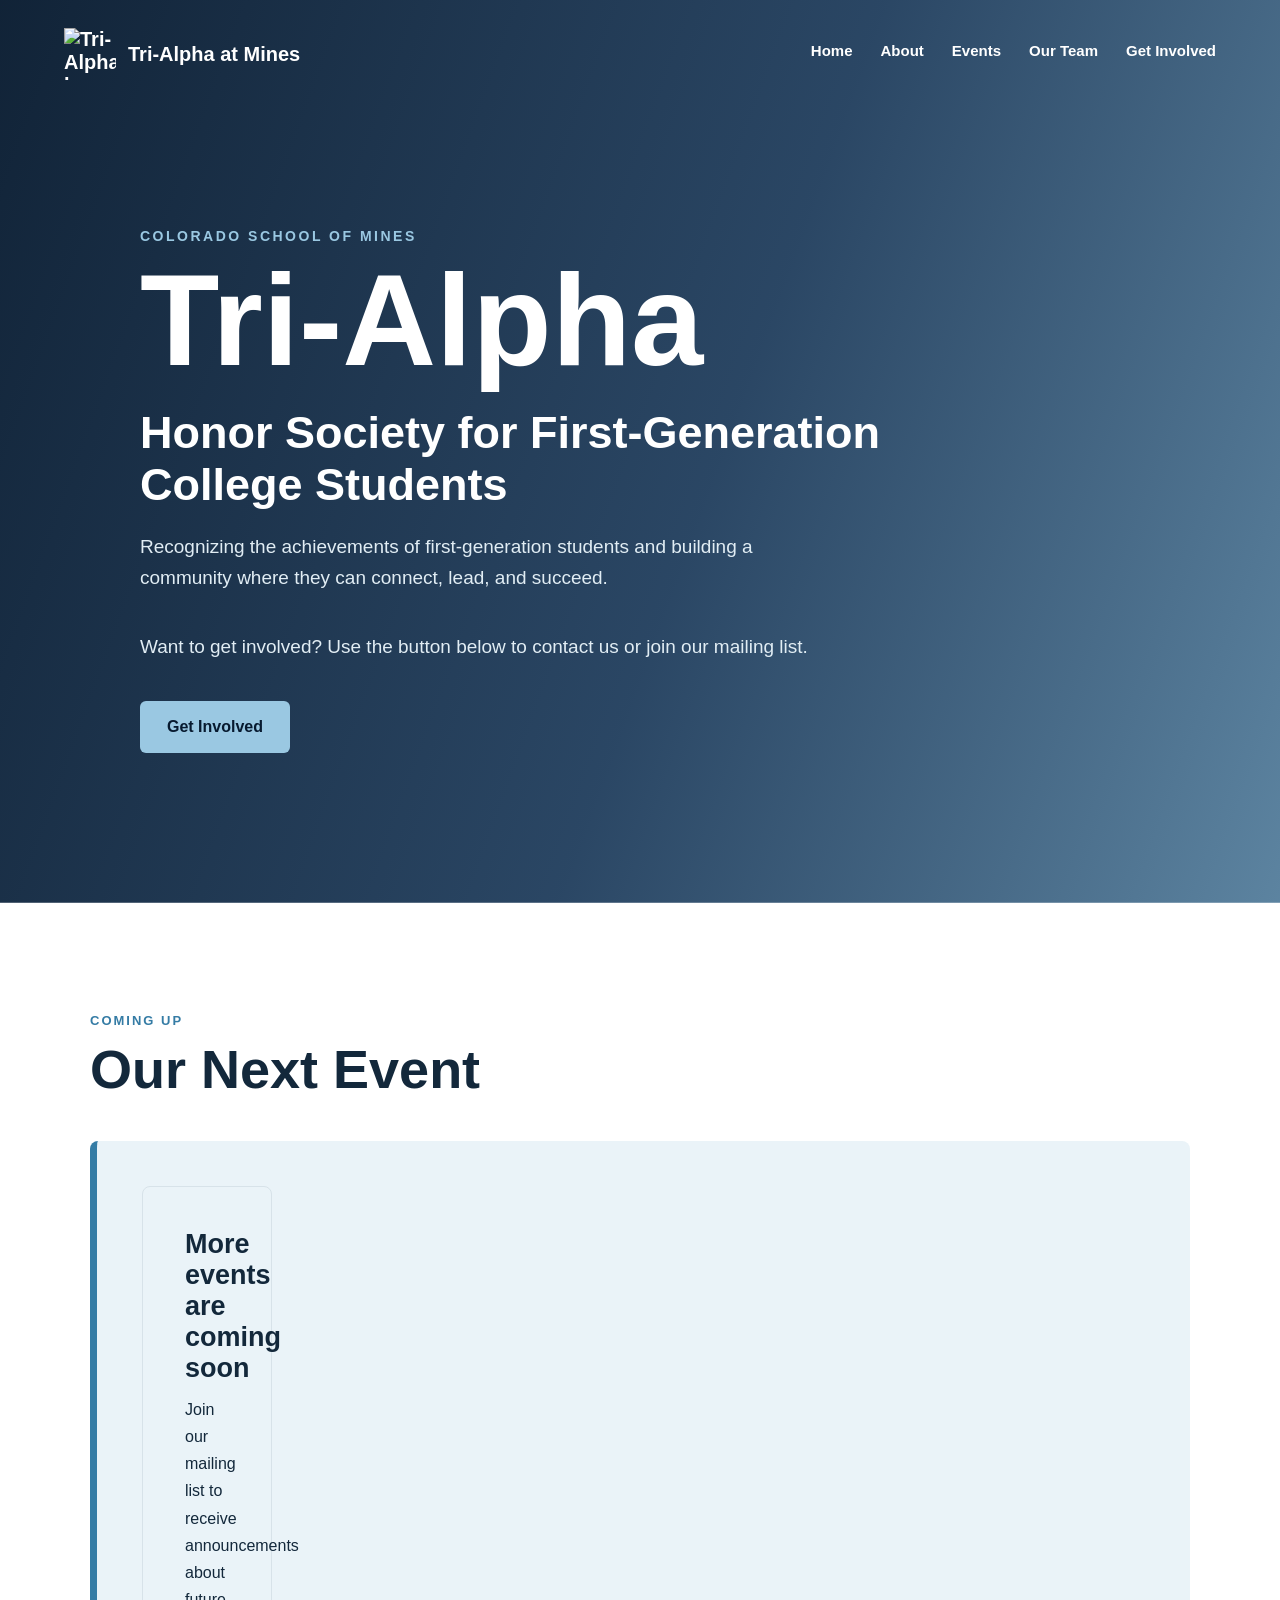
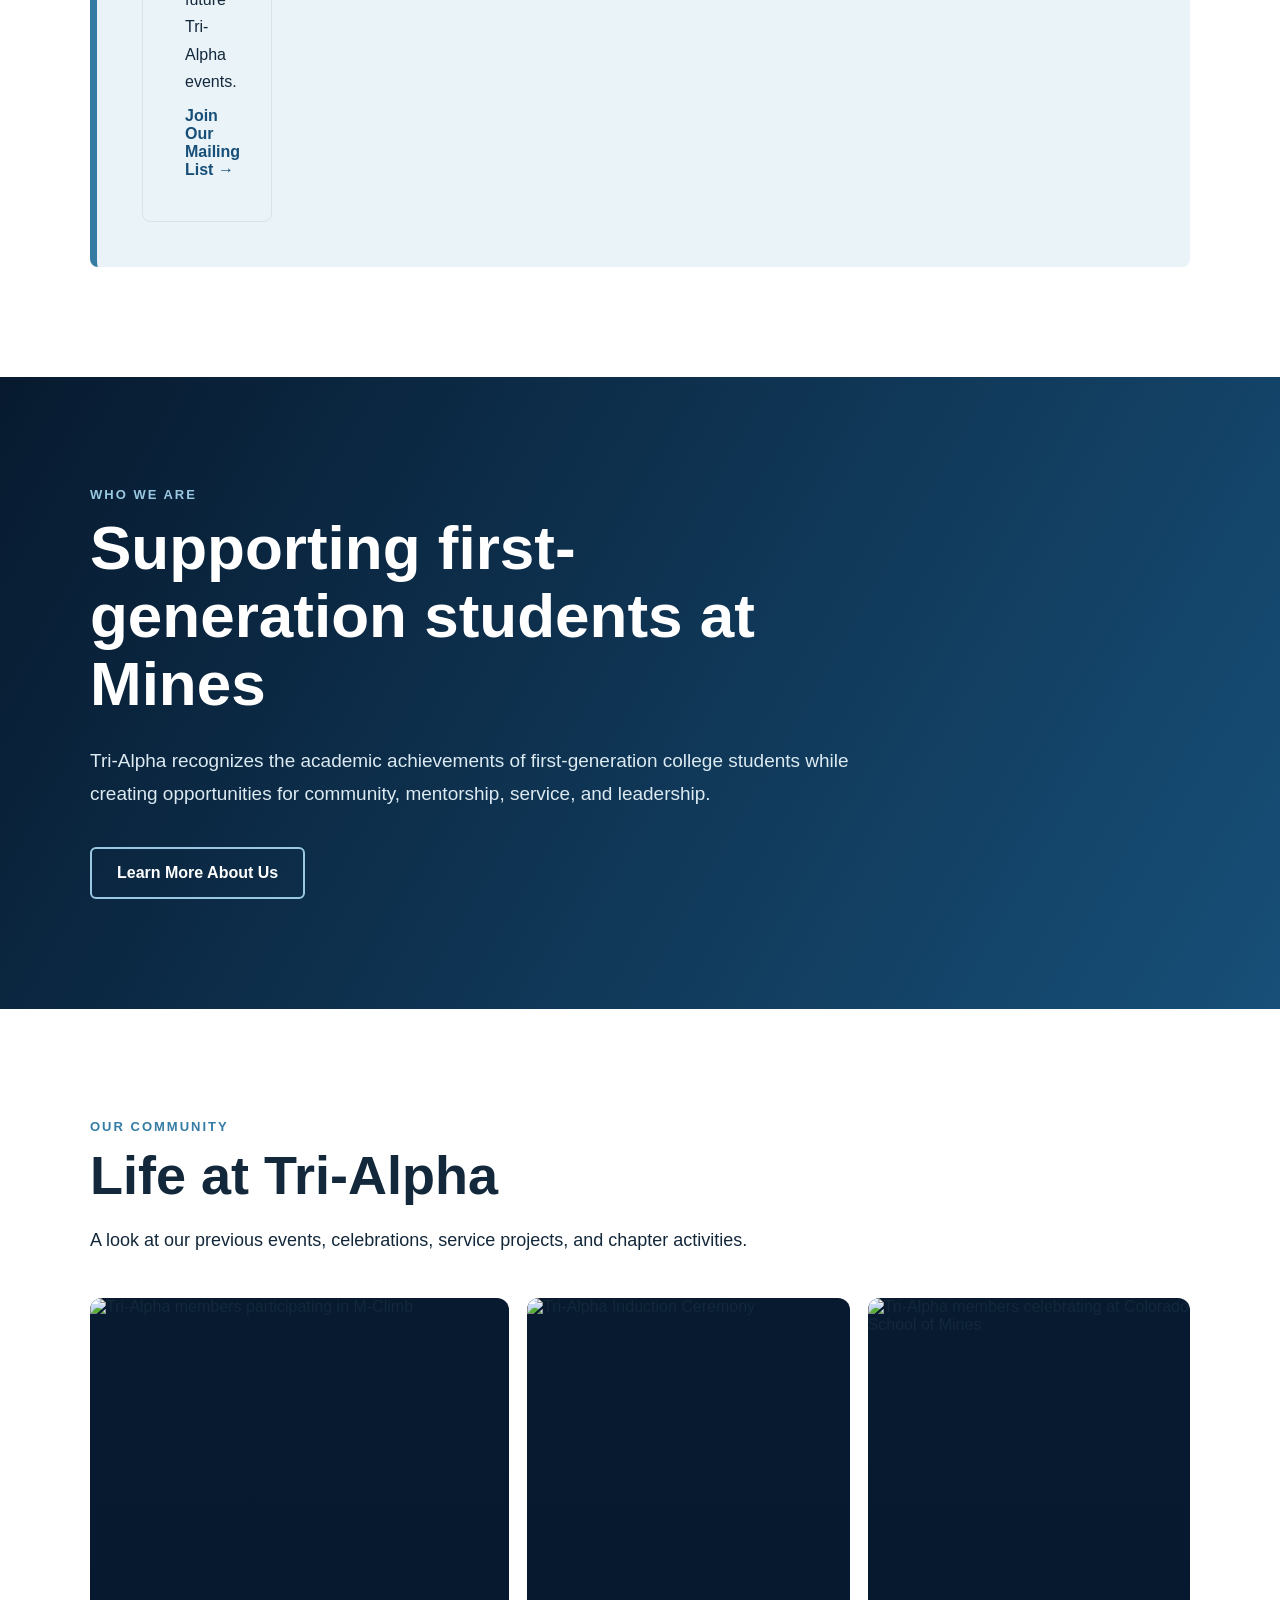
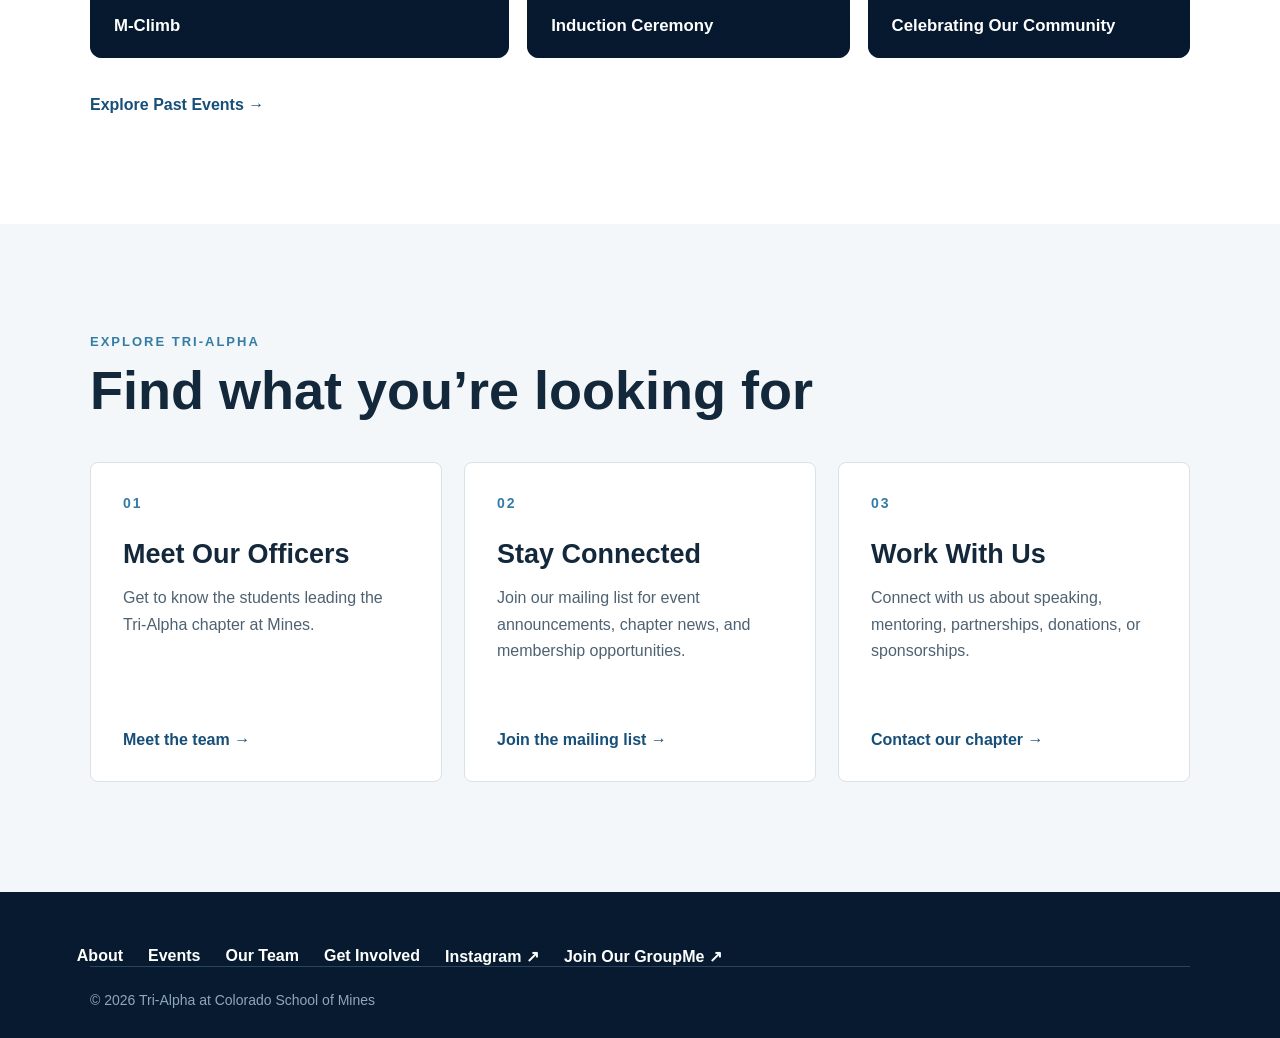
==== index.html @ 2331e018 "Add files via upload" ====
<!DOCTYPE html>
<html lang="en">
<head>
    <meta charset="UTF-8">

    <meta name="viewport" content="width=device-width, initial-scale=1.0">

    <title>Tri-Alpha at Colorado School of Mines</title>

    <link rel="stylesheet" href="style.css">
</head>

<body>

    <!-- Main navigation -->

    <header class="hero">

        <nav class="navbar">
                <a class="logo" href="index.html">
                    <img src="image/tri.alpha.logo.png" alt="Tri-Alpha logo">
                    <span>Tri-Alpha at Mines</span>
                </a>

            <div class="nav-links">
                <a href="index.html">Home</a>
                <a href="about.html">About</a>
                <a href="events.html">Events</a>
                <a href="team.html">Our Team</a>
                <a href="contact.html">Get Involved</a>
            </div>
        </nav>


        <!-- Main introduction -->

        <div class="hero-content">
            <p class="eyebrow">Colorado School of Mines</p>

            <h1>Tri-Alpha</h1>

            <h2>
                Honor Society for First-Generation College Students
            </h2>

            <p class="hero-description">
                Recognizing the achievements of first-generation students
                and building a community where they can connect, lead,
                and succeed.
            </p>

            <p class="hero-description">
                Want to get involved? Use the button below to contact us or join our mailing list.
            </p>

            <div class="hero-buttons">
                <a class="button primary-button" href="contact.html#mailing-list">
                    Get Involved
                </a>

            </div>
        </div>

    </header>


    <main>

        <!-- Next event -->

        <section class="section event-section" id="next-event">

            <div class="section-heading">
                <p class="section-label">Coming up</p>
                <h2>Our Next Event</h2>
            </div>

<div
    class="event-card"
    id="next-event-container"
>
    <!-- The next event is added automatically by events.js -->
</div>

        </section>


        <!-- Short introduction -->

        <section class="about-preview">

            <div class="about-preview-content">
                <p class="section-label light-label">Who we are</p>

                <h2>
                    Supporting first-generation students at Mines
                </h2>

                <p>
                    Tri-Alpha recognizes the academic achievements of
                    first-generation college students while creating
                    opportunities for community, mentorship, service,
                    and leadership.
                </p>

                <a class="button outline-button" href="about.html">
                    Learn More About Us
                </a>
            </div>

        </section>


        <!-- Event photo preview -->

        <section class="section gallery-preview">

            <div class="section-heading">
                <p class="section-label">Our community</p>
                <h2>Life at Tri-Alpha</h2>

                <p>
                    A look at our previous events, celebrations,
                    service projects, and chapter activities.
                </p>
            </div>

            <div class="photo-grid">

                <a class="community-photo" href="events.html">
                    <img
                        src="image/mclimb1.jpg"
                        alt="Tri-Alpha members participating in M-Climb"
                    >

                    <span>M-Climb</span>
                </a>


                <a class="community-photo" href="events.html">
                    <img
                        src="image/ind1.jpg"
                        alt="Tri-Alpha Induction Ceremony"
                    >

                    <span>Induction Ceremony</span>
                </a>


                <a class="community-photo" href="events.html">
                    <img
                        src="image/ind6.jpg"
                        alt="Tri-Alpha members celebrating at Colorado School of Mines"
                    >

                    <span>Celebrating Our Community</span>
                </a>

            </div>

            <a class="text-link" href="events.html">
                Explore Past Events →
            </a>

        </section>


        <!-- Main site links -->

        <section class="explore-section">

            <div class="section explore-content">
                <div class="section-heading">
                    <p class="section-label">Explore Tri-Alpha</p>
                    <h2>Find what you’re looking for</h2>
                </div>

                <div class="link-card-grid">

                    <a class="link-card" href="team.html">
                        <span class="card-number">01</span>

                        <h3>Meet Our Officers</h3>

                        <p>
                            Get to know the students leading the
                            Tri-Alpha chapter at Mines.
                        </p>

                        <span class="card-link">Meet the team →</span>
                    </a>

                    <a class="link-card" href="contact.html#mailing-list">
                        <span class="card-number">02</span>

                        <h3>Stay Connected</h3>

                        <p>
                            Join our mailing list for event announcements,
                            chapter news, and membership opportunities.
                        </p>

                        <span class="card-link">Join the mailing list →</span>
                    </a>

                    <a class="link-card" href="contact.html#contact-form">
                        <span class="card-number">03</span>

                        <h3>Work With Us</h3>

                        <p>
                            Connect with us about speaking, mentoring,
                            partnerships, donations, or sponsorships.
                        </p>

                        <span class="card-link">Contact our chapter →</span>
                    </a>

                </div>
            </div>

        </section>

    </main>


    <!-- Footer -->

    <footer>
        <div class="footer-links">
            <a href="about.html">About</a>
            <a href="events.html">Events</a>
            <a href="team.html">Our Team</a>
            <a href="contact.html">Get Involved</a>

            <a
                href="https://www.instagram.com/minestrialpha/"
                target="_blank"
                rel="noopener noreferrer"
            >
                Instagram ↗
            </a>

            <a
                href="https://groupme.com/join_group/110721965/QVAlwVsL"
                target="_blank"
                rel="noopener noreferrer"
            >
                Join Our GroupMe ↗
            </a>
        </div>

        

        <p class="copyright">
            © 2026 Tri-Alpha at Colorado School of Mines
        </p>
    </footer>

<script src="events.js"></script>
<script src="contact.js"></script>
</body>
</html>
---- style.css ----
/* Color palette */

:root {
    --dark-navy: #071a2f;
    --navy: #0d2d4f;
    --mines-blue: #174f78;
    --medium-blue: #357ca5;
    --light-blue: #9ac8e2;
    --pale-blue: #eaf3f8;
    --cool-gray: #f4f7f9;
    --dark-text: #13283b;
    --white: #ffffff;
}


/* General styles */

* {
    box-sizing: border-box;
}

html {
    scroll-behavior: smooth;
}

body {
    margin: 0;
    font-family: Arial, Helvetica, sans-serif;
    color: var(--dark-text);
    background-color: var(--white);
}

a {
    color: inherit;
}

.section {
    width: min(1100px, 88%);
    margin: 0 auto;
    padding: 100px 0;
}

.section-label {
    margin: 0 0 12px;
    color: var(--medium-blue);
    font-size: 13px;
    font-weight: bold;
    letter-spacing: 2px;
    text-transform: uppercase;
}

.section-heading {
    margin-bottom: 42px;
}

.section-heading h2 {
    max-width: 760px;
    margin: 0;
    font-size: clamp(34px, 5vw, 54px);
    line-height: 1.1;
}

.section-heading > p:not(.section-label) {
    max-width: 700px;
    margin-top: 20px;
    font-size: 18px;
    line-height: 1.7;
}


/* Hero */

.hero {
    min-height: 100vh;
    color: var(--white);

    background:
        linear-gradient(
            110deg,
            rgba(7, 26, 47, 0.96) 0%,
            rgba(13, 45, 79, 0.88) 55%,
            rgba(23, 79, 120, 0.70) 100%
        ),
        url("image/mainpic.jpg");

    background-size: cover;
    background-position: center;
}


/* Navigation */

.navbar {
    width: min(1200px, 90%);
    margin: 0 auto;
    padding: 28px 0;

    display: flex;
    justify-content: space-between;
    align-items: center;
}

.logo {
    font-size: 20px;
    font-weight: bold;
    text-decoration: none;
}

.nav-links {
    display: flex;
    gap: 28px;
}

.nav-links a {
    padding-bottom: 5px;
    border-bottom: 2px solid transparent;

    font-size: 15px;
    font-weight: bold;
    text-decoration: none;
}

.nav-links a:hover {
    color: var(--light-blue);
    border-bottom-color: var(--light-blue);
}


/* Hero content */

.hero-content {
    width: min(1000px, 88%);
    margin: 0 auto;
    padding: 120px 0 150px;
}

.eyebrow {
    margin: 0 0 18px;
    color: var(--light-blue);
    font-size: 14px;
    font-weight: bold;
    letter-spacing: 2.5px;
    text-transform: uppercase;
}

.hero h1 {
    margin: 0;
    font-size: clamp(70px, 11vw, 130px);
    line-height: 0.9;
}

.hero h2 {
    max-width: 790px;
    margin: 28px 0 20px;
    font-size: clamp(28px, 4vw, 45px);
    line-height: 1.15;
}

.hero-description {
    max-width: 680px;
    margin: 0 0 38px;
    color: #e1edf4;
    font-size: 19px;
    line-height: 1.65;
}


/* Buttons */

.hero-buttons {
    display: flex;
    gap: 15px;
    flex-wrap: wrap;
}

.button {
    display: inline-block;
    padding: 15px 25px;
    border: 2px solid transparent;
    border-radius: 6px;

    font-weight: bold;
    text-decoration: none;

    transition:
        background-color 0.2s,
        color 0.2s,
        border-color 0.2s,
        transform 0.2s;
}

.button:hover {
    transform: translateY(-2px);
}

.primary-button {
    color: var(--dark-navy);
    background-color: var(--light-blue);
}

.primary-button:hover {
    background-color: var(--white);
}

.secondary-button {
    color: var(--white);
    border-color: var(--light-blue);
    background-color: transparent;
}

.secondary-button:hover {
    color: var(--dark-navy);
    background-color: var(--light-blue);
}

.outline-button {
    margin-top: 18px;
    color: var(--white);
    border-color: var(--light-blue);
}

.outline-button:hover {
    color: var(--dark-navy);
    background-color: var(--light-blue);
}


/* Next event */

.event-section {
    padding-top: 110px;
    padding-bottom: 110px;
}

.event-card {
    display: grid;
    grid-template-columns: 130px 1fr;
    gap: 45px;

    padding: 45px;
    border-left: 7px solid var(--medium-blue);
    border-radius: 8px;

    background-color: var(--pale-blue);
}

.event-date {
    min-height: 130px;
    padding: 18px;

    display: flex;
    flex-direction: column;
    justify-content: center;
    align-items: center;

    color: var(--white);
    border-radius: 6px;
    background-color: var(--navy);
}

.event-month {
    color: var(--light-blue);
    font-size: 15px;
    font-weight: bold;
    letter-spacing: 2px;
}

.event-day {
    font-size: 54px;
    font-weight: bold;
    line-height: 1;
}

.event-information h3 {
    margin: 7px 0 12px;
    font-size: 30px;
}

.event-information > p {
    max-width: 700px;
    line-height: 1.65;
}

.event-type {
    margin: 0;
    color: var(--medium-blue);
    font-weight: bold;
}

.event-details {
    font-weight: bold;
}

.text-link {
    display: inline-block;
    margin-top: 12px;

    color: var(--mines-blue);
    font-weight: bold;
    text-decoration: none;
}

.text-link:hover {
    text-decoration: underline;
}


/* About preview */

.about-preview {
    padding: 110px 6%;
    color: var(--white);

    background:
        linear-gradient(
            120deg,
            var(--dark-navy),
            var(--mines-blue)
        );
}

.about-preview-content {
    width: min(1100px, 100%);
    margin: 0 auto;
}

.light-label {
    color: var(--light-blue);
}

.about-preview h2 {
    max-width: 800px;
    margin: 0 0 25px;
    font-size: clamp(38px, 6vw, 62px);
    line-height: 1.1;
}

.about-preview p:not(.section-label) {
    max-width: 760px;
    color: #dceaf2;
    font-size: 19px;
    line-height: 1.75;
}


/* Gallery preview */

.gallery-preview {
    padding-top: 110px;
    padding-bottom: 110px;
}

.photo-grid {
    margin-bottom: 26px;

    display: grid;
    grid-template-columns: 1.3fr 1fr 1fr;
    gap: 18px;
}

.photo-placeholder {
    min-height: 330px;
    padding: 24px;

    display: flex;
    align-items: flex-end;

    color: var(--white);
    border-radius: 8px;
    overflow: hidden;

    font-size: 17px;
    font-weight: bold;
}

.photo-one {
    background:
        linear-gradient(
            145deg,
            var(--navy),
            var(--medium-blue)
        );
}

.photo-two {
    background:
        linear-gradient(
            145deg,
            var(--mines-blue),
            #5a9bbc
        );
}

.photo-three {
    background:
        linear-gradient(
            145deg,
            #1b3f5c,
            var(--light-blue)
        );
}


/* Link cards */

.explore-section {
    background-color: var(--cool-gray);
}

.explore-content {
    padding-top: 110px;
    padding-bottom: 110px;
}

.link-card-grid {
    display: grid;
    grid-template-columns: repeat(3, 1fr);
    gap: 22px;
}

.link-card {
    min-height: 320px;
    padding: 32px;

    display: flex;
    flex-direction: column;

    border: 1px solid #d7e2e9;
    border-radius: 8px;
    background-color: var(--white);

    text-decoration: none;

    transition:
        transform 0.2s,
        box-shadow 0.2s,
        border-color 0.2s;
}

.link-card:hover {
    transform: translateY(-6px);
    border-color: var(--medium-blue);
    box-shadow: 0 16px 35px rgba(7, 26, 47, 0.12);
}

.card-number {
    color: var(--medium-blue);
    font-size: 14px;
    font-weight: bold;
    letter-spacing: 2px;
}

.link-card h3 {
    margin: 28px 0 15px;
    font-size: 27px;
}

.link-card p {
    margin: 0 0 25px;
    color: #4f6272;
    line-height: 1.65;
}

.card-link {
    margin-top: auto;
    color: var(--mines-blue);
    font-weight: bold;
}


/* Footer */

footer {
    padding: 55px 6% 30px;
    color: var(--white);
    background-color: var(--dark-navy);
}

.footer-content {
    width: min(1100px, 100%);
    margin: 0 auto 45px;

    display: flex;
    justify-content: space-between;
    gap: 40px;
}

.footer-content h2 {
    margin: 0 0 10px;
}

.footer-content p {
    margin: 0;
    color: #bdceda;
}

.footer-links {
    display: flex;
    gap: 25px;
    flex-wrap: wrap;
}

.footer-links a {
    font-weight: bold;
    text-decoration: none;
}

.footer-links a:hover {
    color: var(--light-blue);
}

.copyright {
    width: min(1100px, 100%);
    margin: 0 auto;
    padding-top: 25px;

    color: #90a7b8;
    border-top: 1px solid #29445b;

    font-size: 14px;
}


/* Tablet */

@media (max-width: 900px) {

    .nav-links {
        gap: 16px;
    }

    .nav-links a {
        font-size: 13px;
    }

    .photo-grid {
        grid-template-columns: 1fr 1fr;
    }

    .photo-one {
        grid-column: 1 / -1;
    }

    .link-card-grid {
        grid-template-columns: 1fr;
    }

    .link-card {
        min-height: 250px;
    }
}


/* Phone */

@media (max-width: 700px) {

    .section {
        width: 88%;
        padding: 75px 0;
    }

    .navbar {
        padding: 22px 0;
    }

    .nav-links {
        display: none;
    }

    .hero {
        min-height: auto;
    }

    .hero-content {
        padding: 85px 0 105px;
    }

    .hero h1 {
        font-size: 66px;
    }

    .hero h2 {
        font-size: 29px;
    }

    .hero-description {
        font-size: 17px;
    }

    .hero-buttons {
        flex-direction: column;
    }

    .hero-buttons .button {
        width: 100%;
        text-align: center;
    }

    .event-card {
        grid-template-columns: 1fr;
        gap: 25px;
        padding: 28px;
    }

    .event-date {
        width: 105px;
        min-height: 105px;
    }

    .event-day {
        font-size: 44px;
    }

    .about-preview {
        padding: 80px 6%;
    }

    .photo-grid {
        grid-template-columns: 1fr;
    }

    .photo-one {
        grid-column: auto;
    }

    .photo-placeholder {
        min-height: 260px;
    }

    .explore-content {
        width: 88%;
    }

    .link-card {
        min-height: 280px;
    }

    .footer-content {
        flex-direction: column;
    }

    .footer-links {
        flex-direction: column;
        gap: 14px;
    }
}
/* Interior page header */

.page-header {
    color: var(--white);

    background:
        linear-gradient(
            110deg,
            var(--dark-navy),
            var(--navy) 60%,
            var(--mines-blue)
        );
}

.page-header-content {
    width: min(1100px, 88%);
    margin: 0 auto;
    padding: 95px 0 105px;
}

.page-header-content h1 {
    margin: 0 0 24px;

    font-size: clamp(58px, 9vw, 100px);
    line-height: 0.95;
}

.page-header-content > p:not(.eyebrow) {
    max-width: 760px;
    margin: 0;

    color: #dceaf2;

    font-size: 19px;
    line-height: 1.7;
}

.active-nav-link {
    color: var(--light-blue);
    border-bottom-color: var(--light-blue) !important;
}


/* Events page */

.events-page-section {
    padding-top: 110px;
    padding-bottom: 110px;
}

.events-list {
    display: grid;
    gap: 28px;
}

.full-event-card {
    display: grid;
    grid-template-columns: 130px 1fr;
    gap: 45px;

    padding: 45px;

    border: 1px solid #d7e2e9;
    border-left: 7px solid var(--medium-blue);
    border-radius: 8px;

    background-color: var(--white);

    box-shadow: 0 10px 30px rgba(7, 26, 47, 0.07);
}

.full-event-card .event-information h3 {
    margin: 7px 0 12px;

    font-size: clamp(27px, 4vw, 36px);
}

.full-event-card .event-information > p {
    max-width: 760px;

    line-height: 1.7;
}

.event-actions {
    display: flex;
    align-items: center;
    gap: 22px;
    flex-wrap: wrap;

    margin-top: 20px;
}

.event-register-button {
    margin-top: 20px;

    color: var(--white);
    background-color: var(--mines-blue);
}

.event-register-button:hover {
    background-color: var(--dark-navy);
}

.event-actions .event-register-button {
    margin-top: 12px;
}

.past-events-section {
    background-color: var(--cool-gray);
}

.past-events-section .full-event-card {
    box-shadow: none;
}

.no-events-message {
    padding: 42px;

    border: 1px solid #d7e2e9;
    border-radius: 8px;

    background-color: var(--pale-blue);
}

.no-events-message h3 {
    margin: 0 0 12px;

    font-size: 27px;
}

.no-events-message p {
    margin: 0;

    line-height: 1.7;
}


/* Events mailing-list section */

.events-mailing-list {
    padding: 90px 6%;

    color: var(--white);

    background:
        linear-gradient(
            120deg,
            var(--dark-navy),
            var(--mines-blue)
        );
}

.events-mailing-list-content {
    width: min(1100px, 100%);
    margin: 0 auto;

    display: flex;
    justify-content: space-between;
    align-items: center;
    gap: 50px;
}

.events-mailing-list-content h2 {
    max-width: 720px;
    margin: 0 0 18px;

    font-size: clamp(34px, 5vw, 54px);
    line-height: 1.1;
}

.events-mailing-list-content p:not(.section-label) {
    max-width: 720px;
    margin: 0;

    color: #dceaf2;

    font-size: 18px;
    line-height: 1.7;
}

.events-mailing-list-content .button {
    flex-shrink: 0;
}


/* Events page on phones */

@media (max-width: 700px) {

    .page-header-content {
        padding: 70px 0 80px;
    }

    .page-header-content h1 {
        font-size: 60px;
    }

    .page-header-content > p:not(.eyebrow) {
        font-size: 17px;
    }

    .full-event-card {
        grid-template-columns: 1fr;
        gap: 25px;

        padding: 28px;
    }

    .full-event-card .event-date {
        width: 105px;
        min-height: 105px;
    }

    .event-actions {
        align-items: flex-start;
        flex-direction: column;
        gap: 8px;
    }

    .event-register-button {
        width: 100%;

        text-align: center;
    }

    .events-mailing-list {
        padding: 75px 6%;
    }

    .events-mailing-list-content {
        align-items: flex-start;
        flex-direction: column;
    }

    .events-mailing-list-content .button {
        width: 100%;

        text-align: center;
    }
}

/* Event registration page */

.registration-section {
    padding-top: 110px;
    padding-bottom: 120px;

    background-color: var(--cool-gray);
}

.registration-layout {
    display: grid;
    grid-template-columns: minmax(0, 0.85fr) minmax(480px, 1.15fr);
    gap: 80px;
    align-items: start;
}

.registration-introduction {
    padding-top: 35px;
}

.registration-introduction h2 {
    margin: 8px 0 22px;

    color: var(--dark-navy);

    font-size: clamp(38px, 5vw, 58px);
    line-height: 1.08;
}

.registration-introduction > p:not(.section-label) {
    max-width: 520px;
    margin-bottom: 28px;

    color: #425466;

    font-size: 18px;
    line-height: 1.75;
}

.registration-card {
    padding: 48px;

    border: 1px solid #d7e2e9;
    border-top: 7px solid var(--medium-blue);
    border-radius: 10px;

    background-color: var(--white);

    box-shadow: 0 16px 45px rgba(7, 26, 47, 0.1);
}

.form-field {
    margin: 0 0 28px;
    padding: 0;

    border: 0;
}

.form-field label,
.form-field legend {
    display: block;

    margin-bottom: 10px;

    color: var(--dark-navy);

    font-size: 16px;
    font-weight: 700;
}

.form-field input[type="text"],
.form-field input[type="email"] {
    box-sizing: border-box;
    width: 100%;
    padding: 14px 16px;

    color: var(--dark-navy);

    border: 1px solid #aebfca;
    border-radius: 5px;

    background-color: var(--white);

    font: inherit;
    font-size: 17px;
}

.form-field input[type="text"]:focus,
.form-field input[type="email"]:focus {
    border-color: var(--medium-blue);
    outline: 3px solid rgba(0, 119, 182, 0.18);
}

.radio-option,
.checkbox-option {
    display: flex;
    align-items: flex-start;
    gap: 12px;

    color: #32475a;

    cursor: pointer;
}

.radio-option {
    margin: 13px 0;
}

.checkbox-option {
    margin: 5px 0 30px;

    font-size: 15px;
    line-height: 1.6;
}

.radio-option input,
.checkbox-option input {
    width: 19px;
    height: 19px;
    margin: 2px 0 0;

    flex-shrink: 0;

    accent-color: var(--mines-blue);
}

.registration-submit-button {
    width: 100%;
    padding: 16px 24px;

    color: var(--white);
    border: 0;

    background-color: var(--mines-blue);

    font: inherit;
    font-weight: 700;

    cursor: pointer;
}

.registration-submit-button:hover {
    background-color: var(--dark-navy);
}

.registration-submit-button:disabled {
    cursor: wait;
    opacity: 0.7;
}

.form-privacy-note {
    margin: 18px 0 0;

    color: #637686;

    font-size: 13px;
    line-height: 1.6;
    text-align: center;
}

.registration-success {
    padding: 25px 0;

    text-align: center;
}

.success-icon {
    display: grid;
    place-items: center;

    width: 70px;
    height: 70px;
    margin: 0 auto 24px;

    color: var(--white);
    border-radius: 50%;

    background-color: var(--medium-blue);

    font-size: 38px;
    font-weight: 700;
}

.registration-success h2 {
    margin: 0 0 15px;

    color: var(--dark-navy);

    font-size: 38px;
}

.registration-success p {
    max-width: 500px;
    margin: 0 auto 28px;

    color: #425466;

    line-height: 1.7;
}


/* Registration page on phones */

@media (max-width: 850px) {

    .registration-layout {
        grid-template-columns: 1fr;
        gap: 45px;
    }

    .registration-introduction {
        padding-top: 0;
    }
}


@media (max-width: 600px) {

    .registration-section {
        padding-top: 70px;
        padding-bottom: 80px;
    }

    .registration-card {
        padding: 30px 22px;
    }
}

/* Fix registration page width and spacing */

.registration-section {
    box-sizing: border-box;
    width: 100%;
    max-width: none;
    margin: 0;
    padding-left: 32px;
    padding-right: 32px;
}

.registration-layout {
    width: 100%;
    max-width: 1100px;
    margin-left: auto;
    margin-right: auto;
}

/* Contact page */

.contact-section {
    box-sizing: border-box;
    width: 100%;
    max-width: none;
    margin: 0;
    padding: 110px 32px 120px;

    background-color: var(--cool-gray);
}

.contact-layout {
    display: grid;
    grid-template-columns:
        minmax(0, 0.85fr)
        minmax(480px, 1.15fr);

    width: 100%;
    max-width: 1100px;
    margin: 0 auto;
    gap: 80px;
    align-items: start;
}

.contact-introduction {
    padding-top: 35px;
}

.contact-introduction h1 {
    margin: 8px 0 22px;

    color: var(--dark-navy);

    font-size: clamp(38px, 5vw, 58px);
    line-height: 1.08;
}

.contact-introduction > p:not(.section-label) {
    max-width: 520px;
    margin-bottom: 35px;

    color: #425466;

    font-size: 18px;
    line-height: 1.75;
}

.contact-details {
    padding-top: 28px;

    border-top: 1px solid #c9d6de;
}

.contact-details h2 {
    margin: 0 0 16px;

    color: var(--dark-navy);

    font-size: 25px;
}

.contact-details p {
    margin: 0 0 16px;

    color: #425466;

    line-height: 1.65;
}

.contact-email {
    color: var(--mines-blue) !important;

    font-weight: 700;
    overflow-wrap: anywhere;
}

.contact-form-card {
    padding: 48px;

    border: 1px solid #d7e2e9;
    border-top: 7px solid var(--medium-blue);
    border-radius: 10px;

    background-color: var(--white);

    box-shadow: 0 16px 45px rgba(7, 26, 47, 0.1);
}

.contact-form-card .form-field {
    margin: 0 0 28px;
}

.contact-form-card label {
    display: block;

    margin-bottom: 10px;

    color: var(--dark-navy);

    font-size: 16px;
    font-weight: 700;
}

.contact-form-card input,
.contact-form-card select,
.contact-form-card textarea {
    box-sizing: border-box;
    width: 100%;
    padding: 14px 16px;

    color: var(--dark-navy);
    border: 1px solid #aebfca;
    border-radius: 5px;

    background-color: var(--white);

    font: inherit;
    font-size: 17px;
}

.contact-form-card select {
    cursor: pointer;
}

.contact-form-card textarea {
    min-height: 150px;

    line-height: 1.5;
    resize: vertical;
}

.contact-form-card input:focus,
.contact-form-card select:focus,
.contact-form-card textarea:focus {
    border-color: var(--medium-blue);
    outline: 3px solid rgba(0, 119, 182, 0.18);
}

.contact-submit-button {
    width: 100%;
    padding: 16px 24px;

    color: var(--white);
    border: 0;

    background-color: var(--mines-blue);

    font: inherit;
    font-weight: 700;

    cursor: pointer;
}

.contact-submit-button:hover {
    background-color: var(--dark-navy);
}

.contact-submit-button:disabled {
    cursor: wait;
    opacity: 0.7;
}

.contact-success {
    padding: 25px 0;

    text-align: center;
}

.contact-success h2 {
    margin: 0 0 15px;

    color: var(--dark-navy);

    font-size: 38px;
}

.contact-success p {
    max-width: 500px;
    margin: 0 auto 28px;

    color: #425466;

    line-height: 1.7;
}


/* Contact page on smaller screens */

@media (max-width: 850px) {
    .contact-layout {
        grid-template-columns: 1fr;
        gap: 45px;
    }

    .contact-introduction {
        padding-top: 0;
    }
}

@media (max-width: 600px) {
    .contact-section {
        padding: 70px 20px 80px;
    }

    .contact-form-card {
        padding: 30px 22px;
    }
}

.page-header {
    width: 100%;
    background-color: var(--dark-navy);
}

.page-header .navbar {
    min-height: 80px;
}

/* Compact navigation on inner pages */

.page-header {
    position: relative;
    width: 100%;
    min-height: 0 !important;
    height: auto !important;
    padding: 0 !important;

    background: var(--dark-navy) !important;
    background-image: none !important;
}

.page-header::before,
.page-header::after {
    display: none !important;
    content: none !important;
}

.page-header .navbar {
    position: relative !important;
    top: auto !important;
    left: auto !important;

    box-sizing: border-box;
    width: 100%;
    max-width: 1200px;
    min-height: 80px !important;
    height: auto !important;
    margin: 0 auto;
    padding: 20px 32px;
}

.logo {
    display: flex;
    align-items: center;
    gap: 12px;
}

.logo img {
    width: 52px;
    height: 52px;
    object-fit: contain;
}


.team-description {
    margin: 14px 0 0;
    color: #56616d;
    font-size: 0.95rem;
    line-height: 1.6;
}


/* Officer team page */


.team-introduction h1 {
    margin: 8px 0 18px;
    color: var(--dark-navy);
    font-size: clamp(2.5rem, 6vw, 4.5rem);
}

.team-introduction > p:last-child {
    max-width: 700px;
    margin: 0 auto;
    color: #56616d;
    font-size: 1.08rem;
    line-height: 1.7;
}

.team-section {
    padding-top: 60px;
    padding-bottom: 90px;
}

.team-grid {
    display: grid;
    grid-template-columns: repeat(3, 1fr);
    gap: 30px;
}

.team-card {
    overflow: hidden;
    background: white;
    border-radius: 18px;
    box-shadow: 0 8px 28px rgba(10, 29, 55, 0.12);
    transition:
        transform 0.25s ease,
        box-shadow 0.25s ease;
}

.team-card:hover {
    transform: translateY(-6px);
    box-shadow: 0 14px 34px rgba(10, 29, 55, 0.18);
}

.team-card img {
    display: block;
    width: 100%;
    height: 340px;
    object-fit: cover;
    object-position: center top;
}

.team-card-content {
    padding: 24px;
}

.team-role {
    margin: 0 0 7px;
    color: var(--gold);
    font-size: 0.8rem;
    font-weight: 700;
    letter-spacing: 0.12em;
    text-transform: uppercase;
}

.team-card h2 {
    margin: 0;
    color: var(--dark-navy);
    font-size: 1.45rem;
}

.team-description {
    margin: 14px 0 0;
    color: #56616d;
    font-size: 0.95rem;
    line-height: 1.6;
}


@media (max-width: 900px) {

    .team-grid {
        grid-template-columns: repeat(2, 1fr);
    }

}


@media (max-width: 600px) {

    .team-introduction {
        padding: 55px 22px 35px;
    }

    .team-grid {
        grid-template-columns: 1fr;
    }

    .team-card img {
        height: 400px;
    }

}

.team-page-heading {
    display: block;
    width: 100%;
    box-sizing: border-box;
    padding: 64px 24px 58px;
    text-align: center;
    background: #f4f6f8;
}

.team-page-label {
    margin: 0 0 12px;
    color: #17699c;
    font-size: 0.82rem;
    font-weight: 700;
    letter-spacing: 0.16em;
    text-transform: uppercase;
}

.team-page-heading h1 {
    margin: 0 0 18px;
    color: var(--dark-navy);
    font-size: clamp(3rem, 5vw, 4.5rem);
    line-height: 1;
}

.team-page-description {
    max-width: 650px;
    margin: 0 auto;
    color: #56616d;
    font-size: 1.05rem;
    line-height: 1.7;
}

/* About page */

.about-main-section {
    padding-top: 75px;
    padding-bottom: 90px;
}

.about-main-grid {
    display: grid;
    grid-template-columns: 1.05fr 1fr;
    gap: 65px;
    align-items: center;
}

.about-main-image img {
    display: block;
    width: 100%;
    height: 500px;
    object-fit: cover;
    border-radius: 20px;
    box-shadow: 0 12px 35px rgba(10, 29, 55, 0.16);
}

.about-main-content h2 {
    margin: 8px 0 24px;
    color: var(--dark-navy);
    font-size: clamp(2rem, 4vw, 3.2rem);
    line-height: 1.12;
}

.about-main-content p:not(.section-label) {
    margin: 0 0 18px;
    color: #56616d;
    font-size: 1.03rem;
    line-height: 1.75;
}


/* Mission section */

.about-mission-section {
    padding: 85px 24px;
    color: white;
    text-align: center;
    background: var(--dark-navy);
}

.about-mission-content {
    padding-top: 0;
    padding-bottom: 0;
}

.about-mission-content h2 {
    margin: 10px 0 22px;
    color: white;
    font-size: clamp(2.2rem, 5vw, 3.8rem);
}

.about-mission-content > p:last-child {
    max-width: 750px;
    margin: 0 auto;
    color: rgba(255, 255, 255, 0.84);
    font-size: 1.1rem;
    line-height: 1.75;
}


/* Social section */

.about-connect-section {
    padding-top: 85px;
    padding-bottom: 95px;
    text-align: center;
}

.about-connect-section h2 {
    margin: 8px 0 20px;
    color: var(--dark-navy);
    font-size: clamp(2.1rem, 4vw, 3.3rem);
}

.about-connect-section > p:not(.section-label) {
    max-width: 700px;
    margin: 0 auto 32px;
    color: #56616d;
    font-size: 1.05rem;
    line-height: 1.7;
}

.about-social-buttons {
    display: flex;
    justify-content: center;
    gap: 16px;
    flex-wrap: wrap;
}

.about-secondary-button {
    color: var(--dark-navy);
    border: 2px solid var(--dark-navy);
    background: transparent;
}

.about-secondary-button:hover {
    color: white;
    background: var(--dark-navy);
}


/* About page mobile layout */

@media (max-width: 850px) {

    .about-main-grid {
        grid-template-columns: 1fr;
        gap: 40px;
    }

    .about-main-image img {
        height: 430px;
    }

}


@media (max-width: 600px) {

    .about-main-section {
        padding-top: 50px;
        padding-bottom: 65px;
    }

    .about-main-image img {
        height: 330px;
        border-radius: 14px;
    }

    .about-mission-section {
        padding: 65px 22px;
    }

    .about-connect-section {
        padding-top: 65px;
        padding-bottom: 70px;
    }

    .about-social-buttons {
        flex-direction: column;
        align-items: stretch;
    }

}

/* Event highlights */

.event-highlights-grid {
    display: grid;
    grid-template-columns: repeat(2, minmax(0, 1fr));
    gap: 22px;
    margin-top: 45px;
}

.event-highlight {
    position: relative;
    overflow: hidden;
    height: 330px;
    border-radius: 16px;
    background: var(--dark-navy);
    box-shadow: 0 8px 24px rgba(10, 29, 55, 0.14);
}

.event-highlight-wide {
    grid-column: span 2;
    height: 440px;
}

.event-highlight img {
    display: block;
    width: 100%;
    height: 100%;
    object-fit: cover;
    transition: transform 0.4s ease;
}

.event-highlight::after {
    content: "";
    position: absolute;
    inset: 0;
    background: linear-gradient(
        to top,
        rgba(5, 24, 47, 0.82),
        transparent 55%
    );
}

.event-highlight-caption {
    position: absolute;
    z-index: 1;
    right: 28px;
    bottom: 24px;
    left: 28px;
}

.event-highlight-caption h3 {
    margin: 0;
    color: white;
    font-size: 1.4rem;
}

.event-highlight:hover img {
    transform: scale(1.04);
}


@media (max-width: 700px) {

    .event-highlights-grid {
        grid-template-columns: 1fr;
    }

    .event-highlight,
    .event-highlight-wide {
        grid-column: auto;
        height: 300px;
    }

}

/* Homepage community photo grid */

.community-photo {
    position: relative;
    display: block;
    overflow: hidden;
    height: 360px;
    border-radius: 12px;
    background-color: var(--dark-navy);
    text-decoration: none;
}

.community-photo img {
    display: block;
    width: 100%;
    height: 100%;
    object-fit: cover;
    transition: transform 0.35s ease;
}

.community-photo::after {
    content: "";
    position: absolute;
    inset: 0;
    background: linear-gradient(
        to top,
        rgba(5, 24, 47, 0.82),
        transparent 58%
    );
}

.community-photo span {
    position: absolute;
    z-index: 1;
    right: 24px;
    bottom: 22px;
    left: 24px;

    color: white;
    font-size: 1.05rem;
    font-weight: 700;
}

.community-photo:hover img {
    transform: scale(1.04);
}


/* Make the first homepage photo slightly wider */

.photo-grid .community-photo:first-child {
    grid-column: auto;
}


@media (max-width: 900px) {

    .photo-grid .community-photo:first-child {
        grid-column: 1 / -1;
    }

}


@media (max-width: 700px) {

    .community-photo {
        height: 300px;
    }

    .photo-grid .community-photo:first-child {
        grid-column: auto;
    }

}
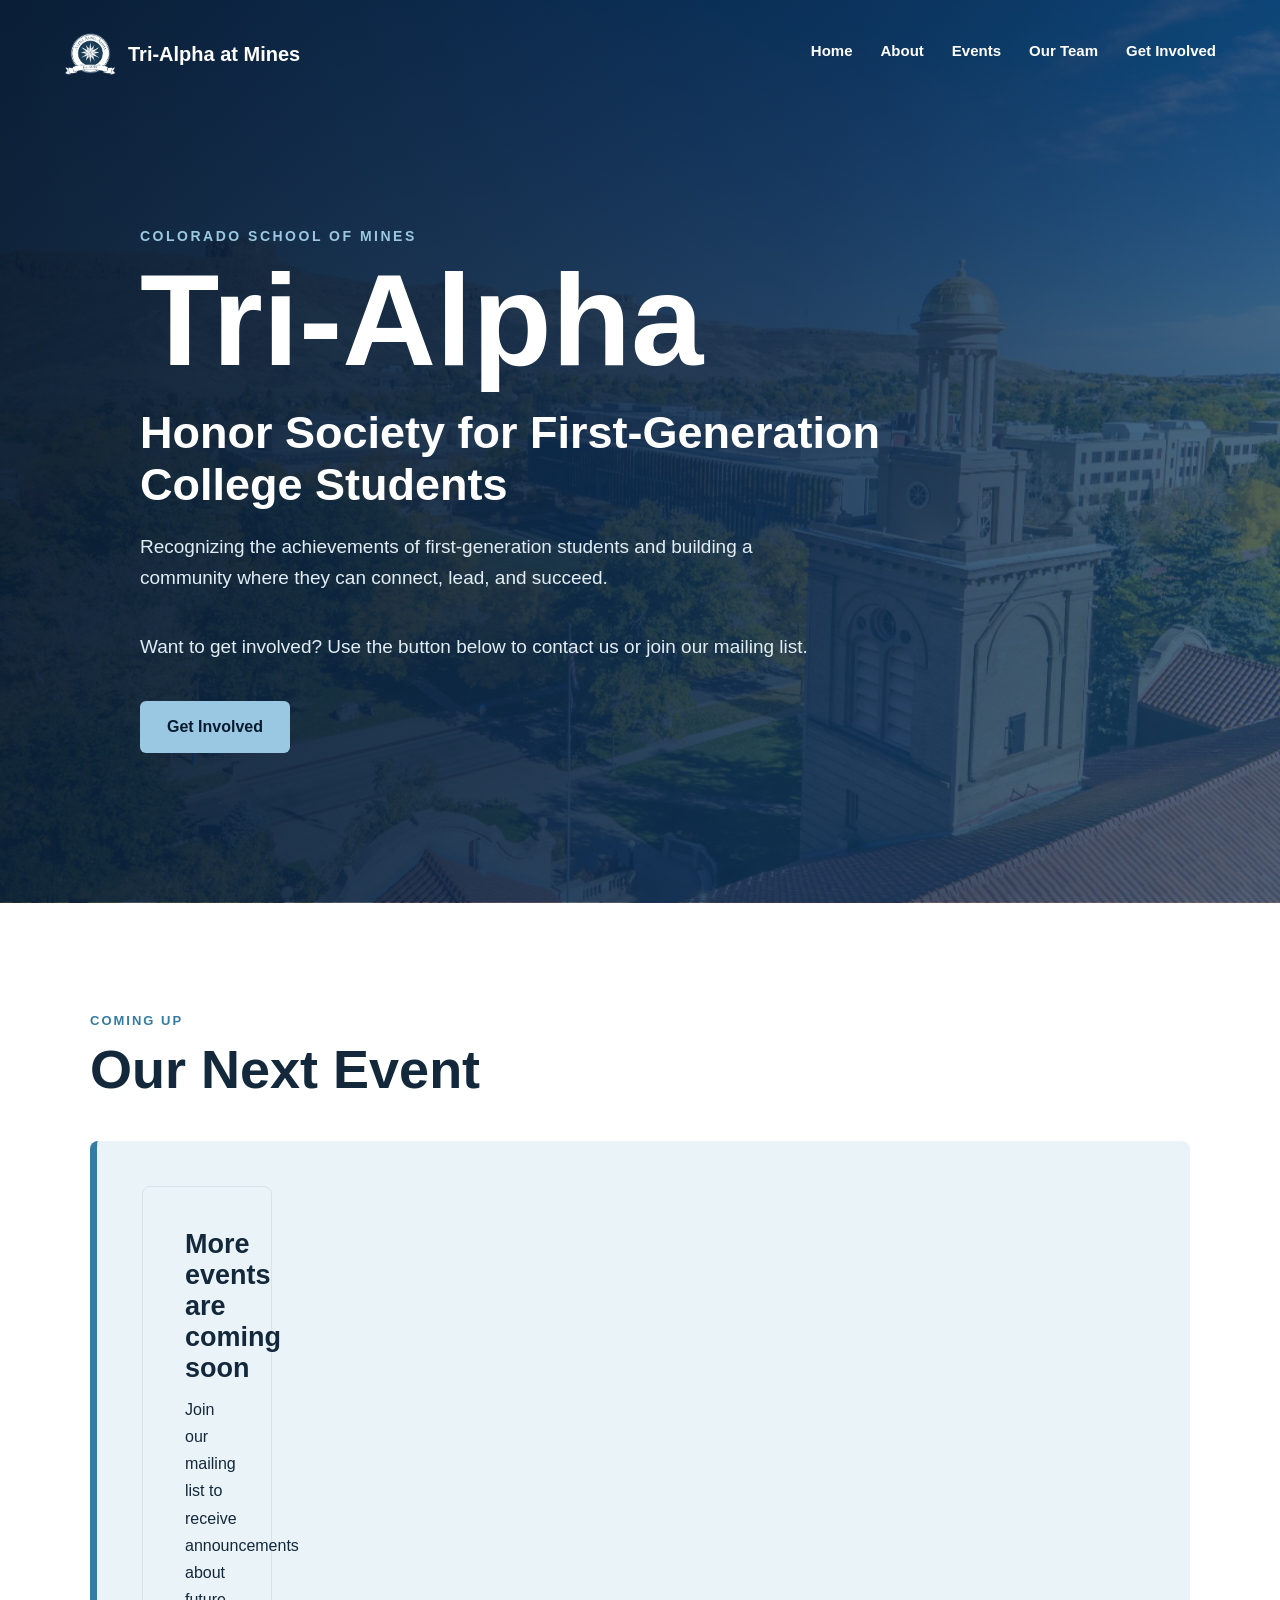
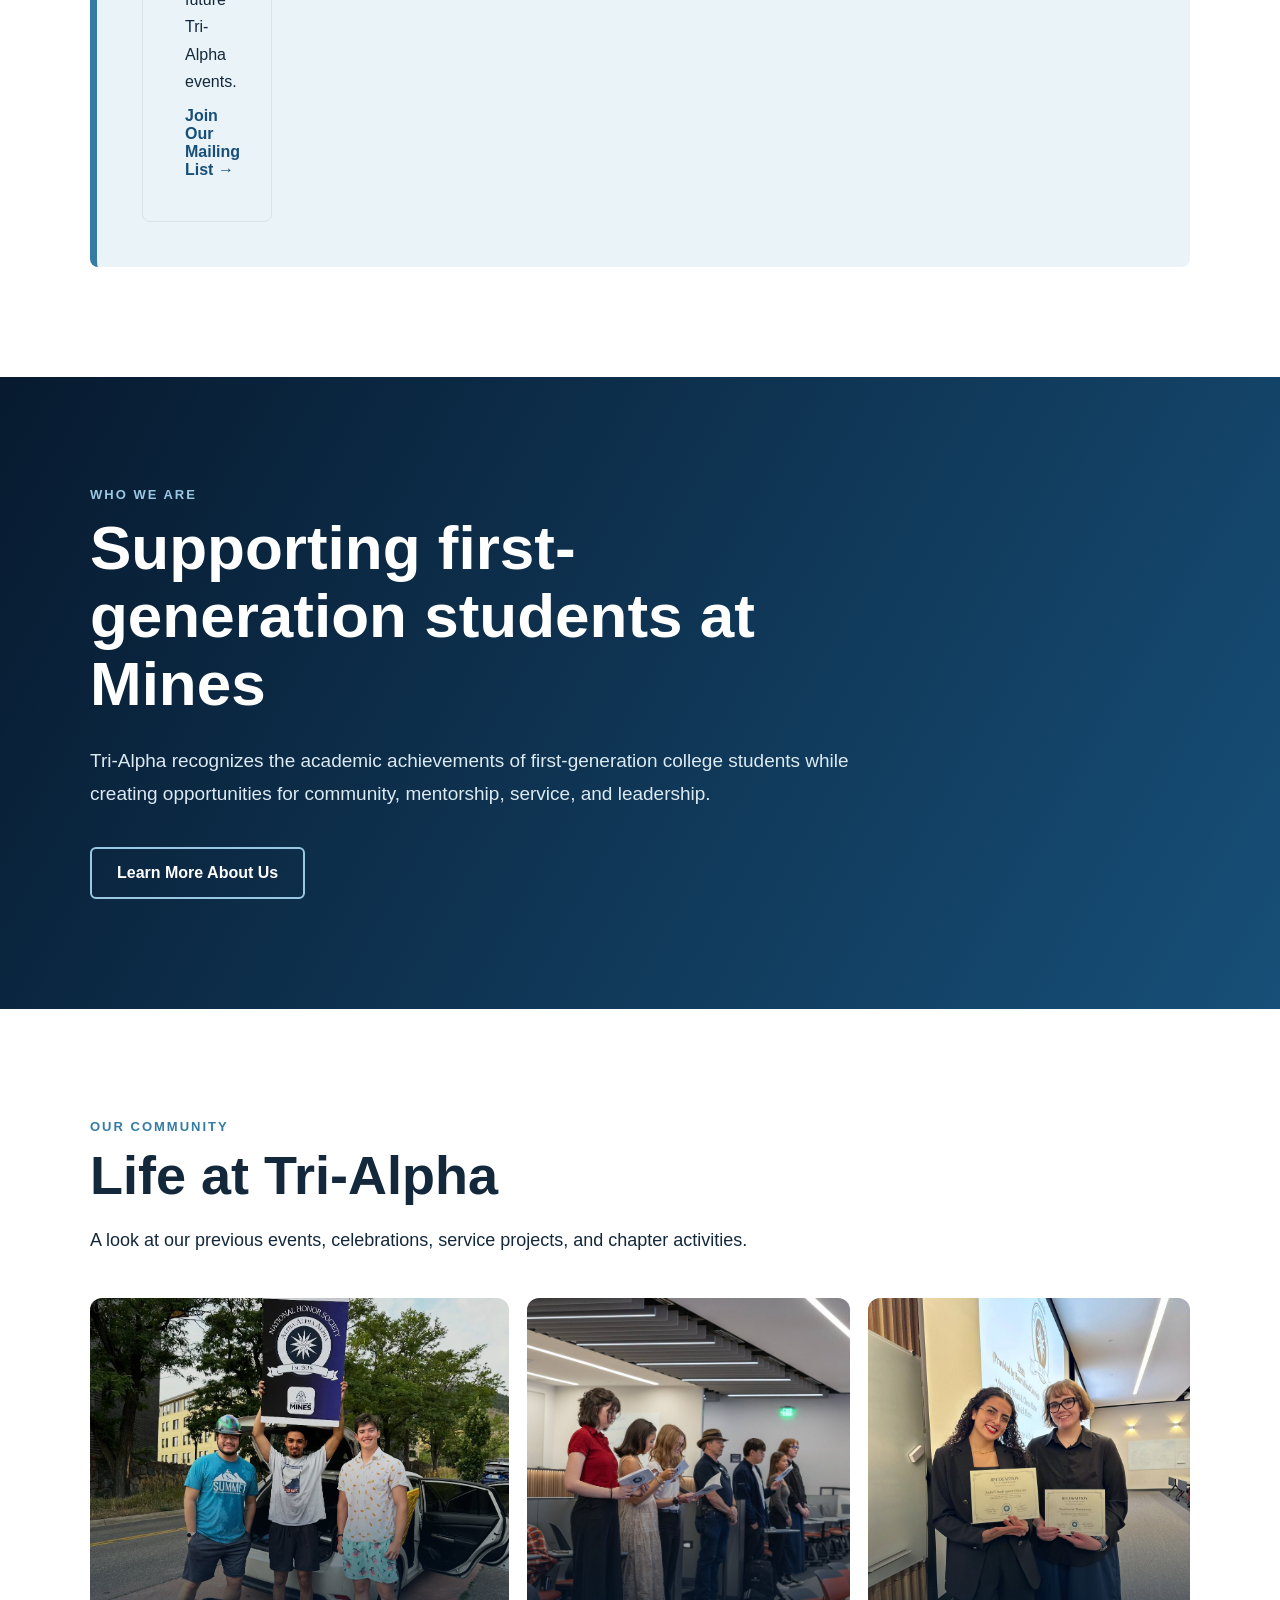
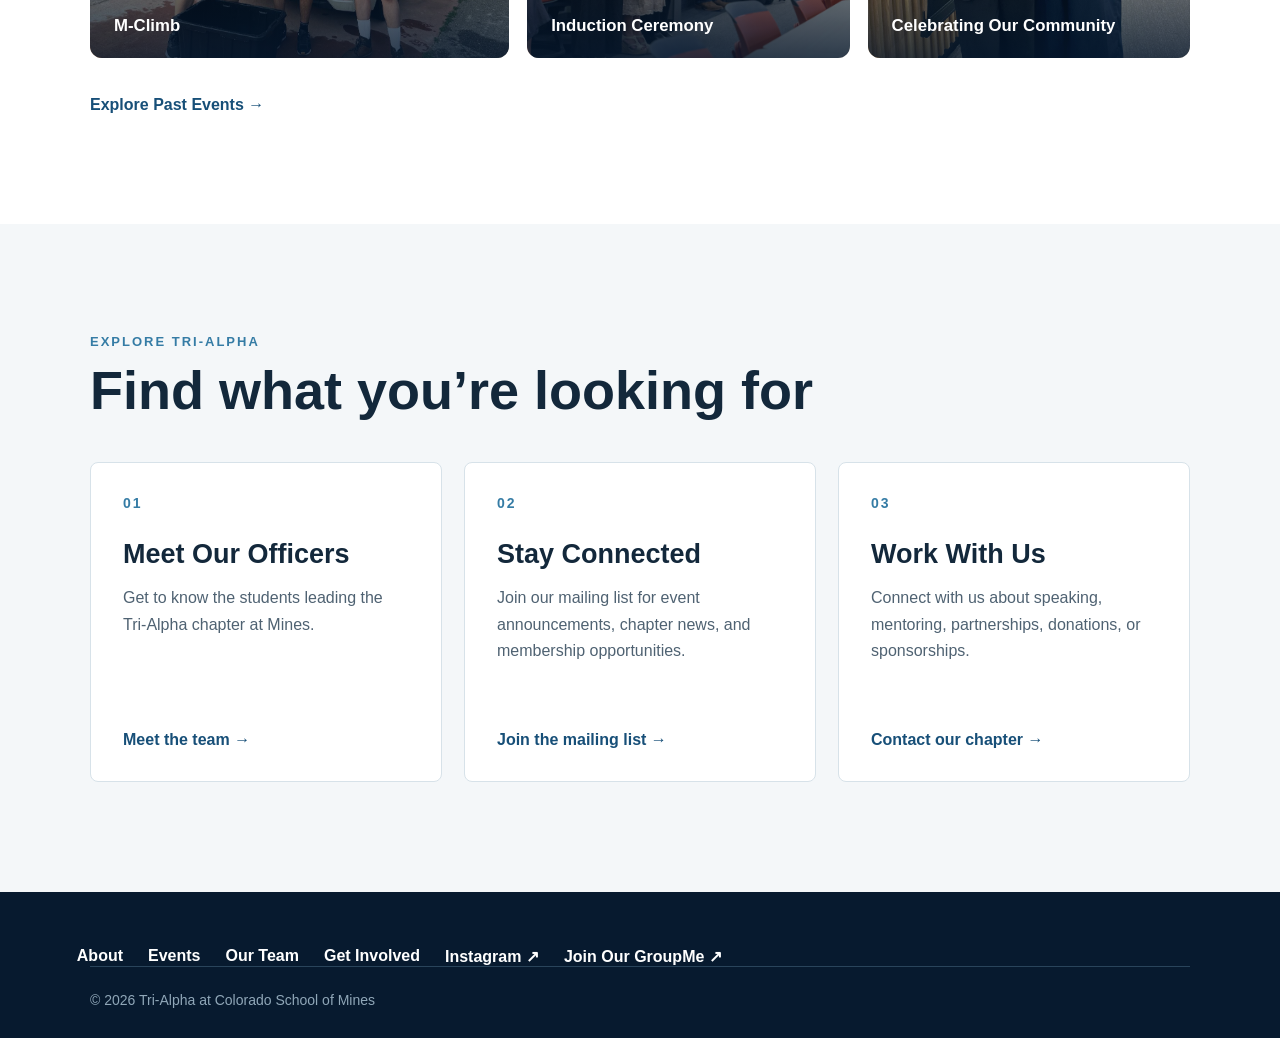
==== commit d38ebf0c: "Update index.html" ====
--- a/index.html
+++ b/index.html
@@ -158,7 +158,7 @@
 
             </div>
 
-            <a class="text-link" href="events.html">
+            <a class="text-link" href="events.html#past-events">
                 Explore Past Events →
             </a>
 
@@ -260,4 +260,4 @@
 <script src="events.js"></script>
 <script src="contact.js"></script>
 </body>
-</html>+</html>
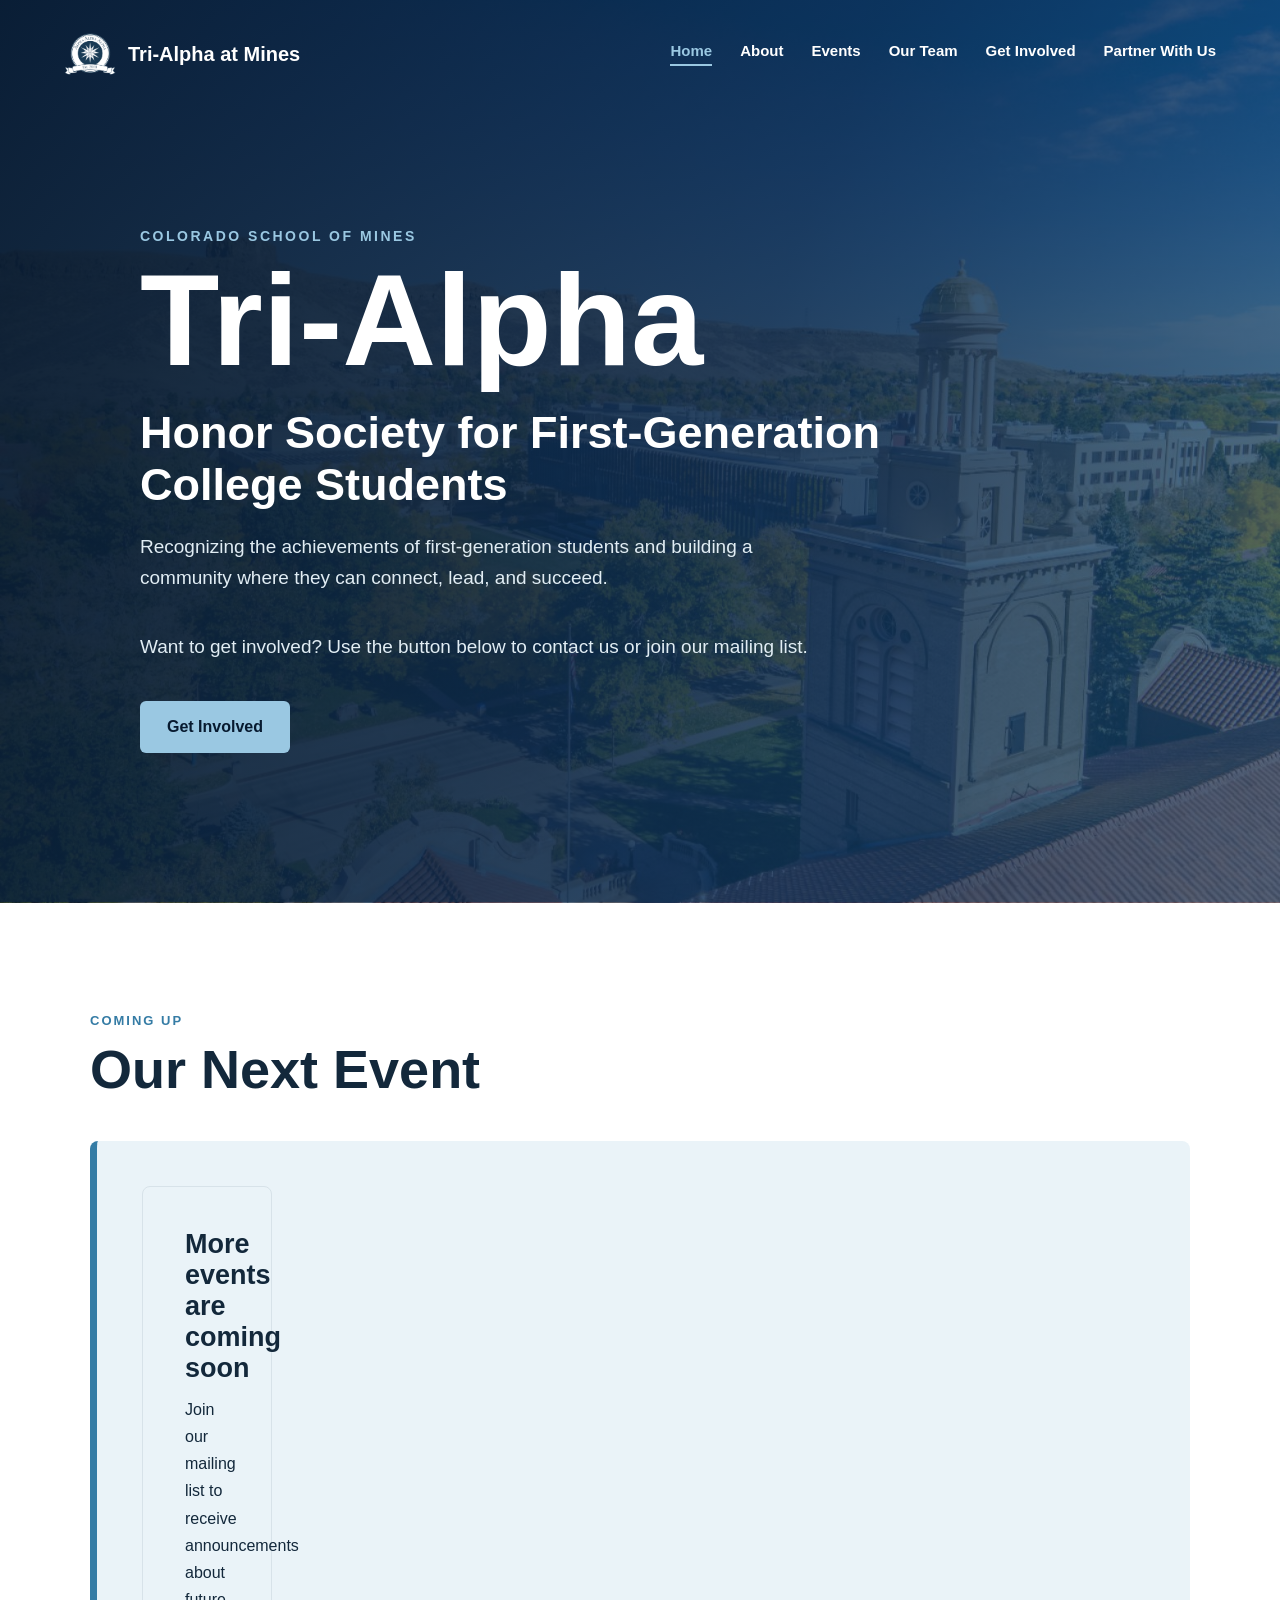
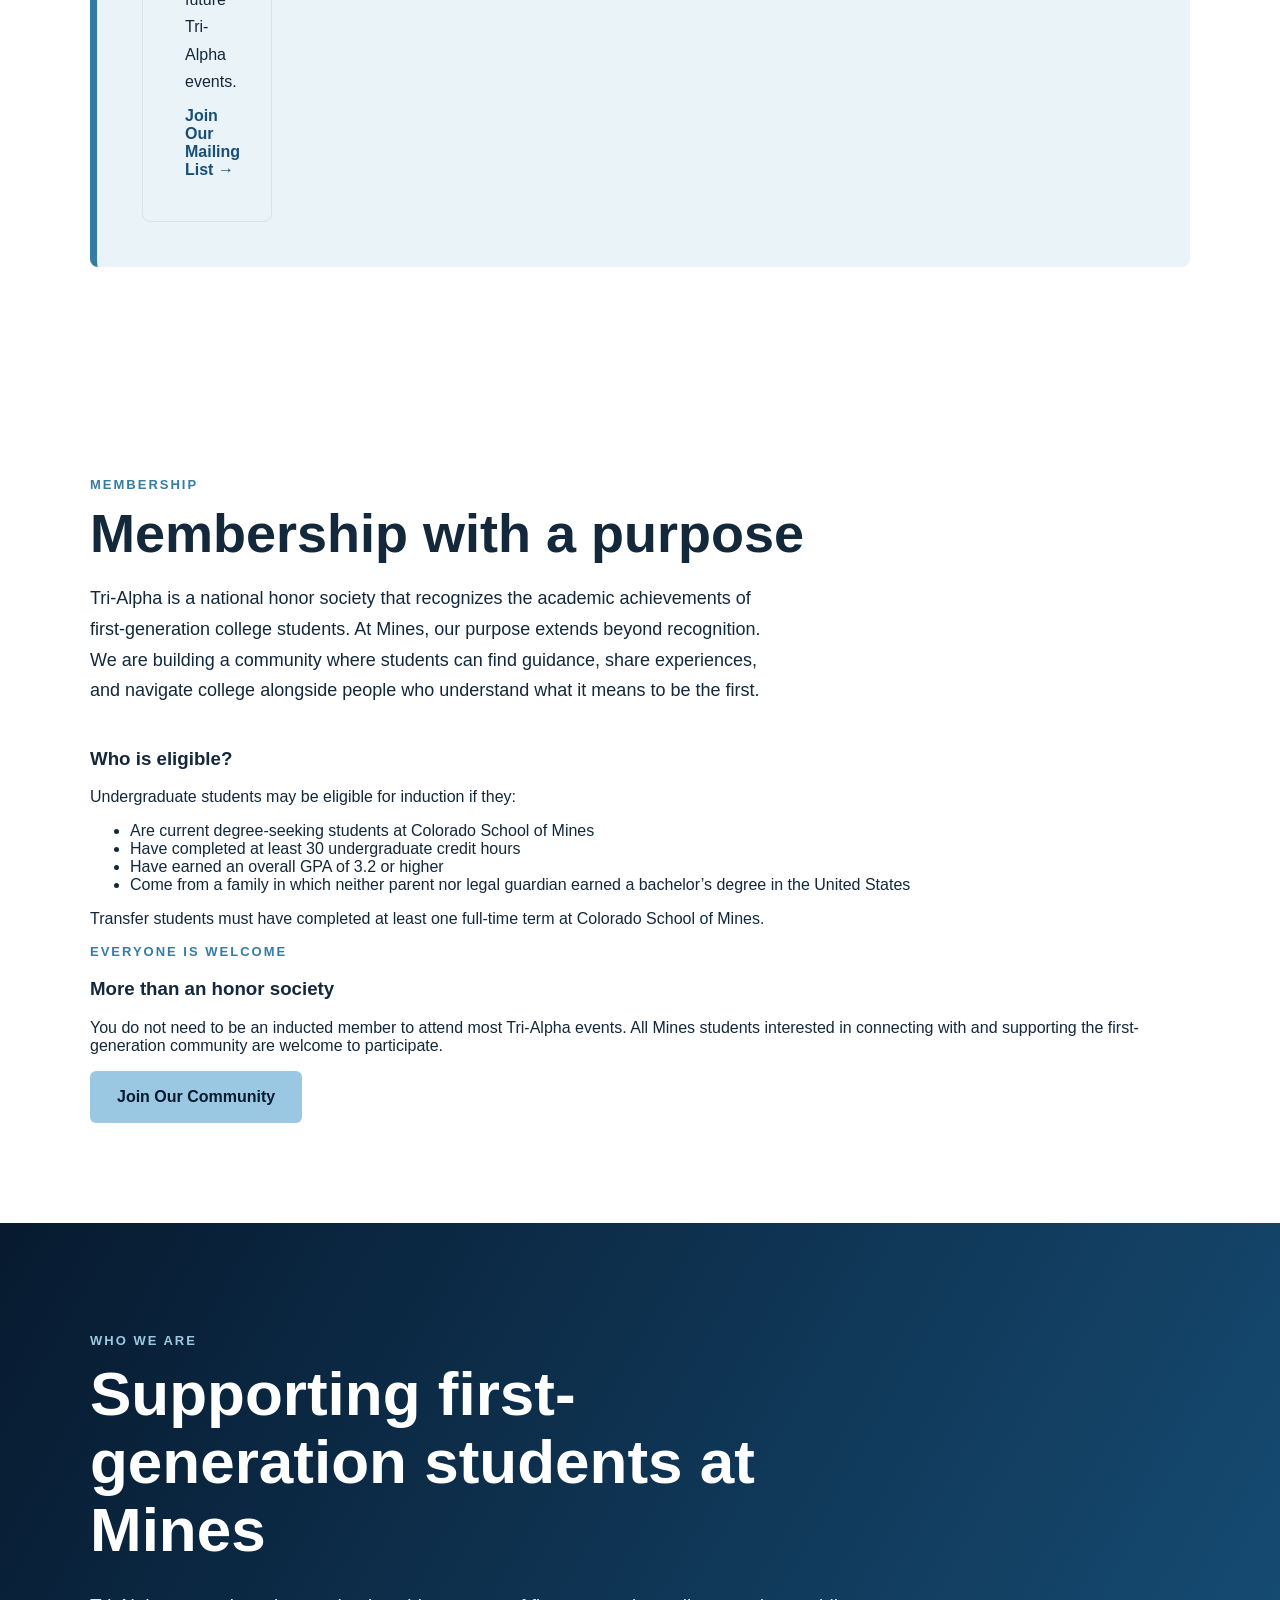
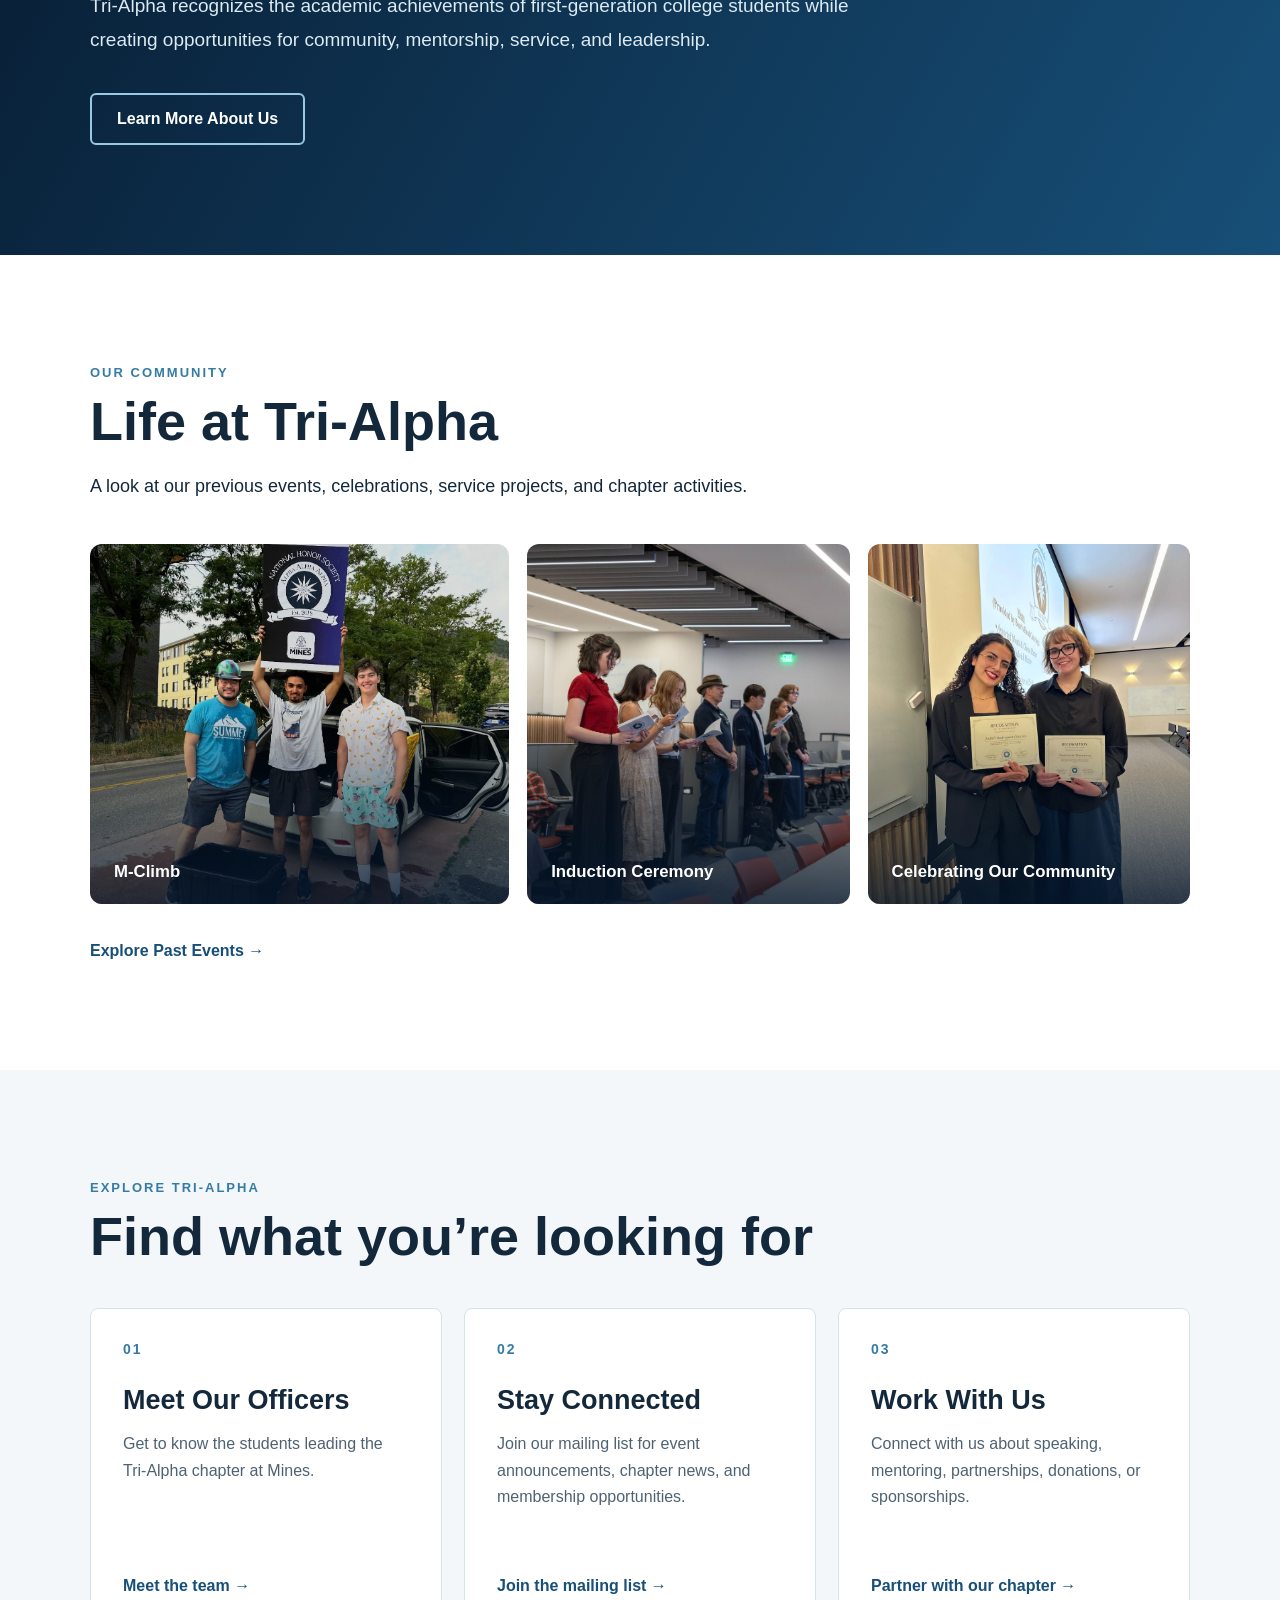
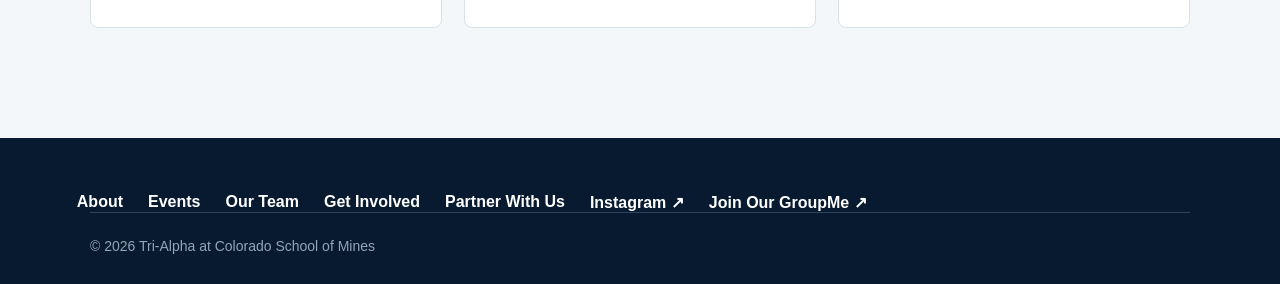
==== commit c741f3a4: "Update index.html" ====
--- a/index.html
+++ b/index.html
@@ -1,13 +1,23 @@
 <!DOCTYPE html>
 <html lang="en">
+
 <head>
     <meta charset="UTF-8">
 
-    <meta name="viewport" content="width=device-width, initial-scale=1.0">
+    <meta
+        name="viewport"
+        content="width=device-width, initial-scale=1.0"
+    >
 
     <title>Tri-Alpha at Colorado School of Mines</title>
 
     <link rel="stylesheet" href="style.css">
+
+    <link
+        rel="icon"
+        type="image/png"
+        href="image/tri.alpha.logo.png"
+    >
 </head>
 
 <body>
@@ -17,25 +27,43 @@
     <header class="hero">
 
         <nav class="navbar">
-                <a class="logo" href="index.html">
-                    <img src="image/tri.alpha.logo.png" alt="Tri-Alpha logo">
-                    <span>Tri-Alpha at Mines</span>
-                </a>
+
+            <a class="logo" href="./">
+                <img
+                    src="image/tri.alpha.logo.png"
+                    alt="Tri-Alpha logo"
+                >
+
+                <span>Tri-Alpha at Mines</span>
+            </a>
 
             <div class="nav-links">
-                <a href="index.html">Home</a>
-                <a href="about.html">About</a>
-                <a href="events.html">Events</a>
-                <a href="team.html">Our Team</a>
-                <a href="contact.html">Get Involved</a>
-            </div>
+
+                <a
+                    class="active-nav-link"
+                    href="./"
+                >
+                    Home
+                </a>
+
+                <a href="about/">About</a>
+                <a href="events/">Events</a>
+                <a href="team/">Our Team</a>
+                <a href="contact/">Get Involved</a>
+                <a href="partner/">Partner With Us</a>
+
+            </div>
+
         </nav>
 
 
         <!-- Main introduction -->
 
         <div class="hero-content">
-            <p class="eyebrow">Colorado School of Mines</p>
+
+            <p class="eyebrow">
+                Colorado School of Mines
+            </p>
 
             <h1>Tri-Alpha</h1>
 
@@ -50,15 +78,21 @@
             </p>
 
             <p class="hero-description">
-                Want to get involved? Use the button below to contact us or join our mailing list.
+                Want to get involved? Use the button below to contact us
+                or join our mailing list.
             </p>
 
             <div class="hero-buttons">
-                <a class="button primary-button" href="contact.html#mailing-list">
+
+                <a
+                    class="button primary-button"
+                    href="contact/#mailing-list"
+                >
                     Get Involved
                 </a>
 
             </div>
+
         </div>
 
     </header>
@@ -68,29 +102,139 @@
 
         <!-- Next event -->
 
-        <section class="section event-section" id="next-event">
+        <section
+            class="section event-section"
+            id="next-event"
+        >
 
             <div class="section-heading">
-                <p class="section-label">Coming up</p>
+
+                <p class="section-label">
+                    Coming up
+                </p>
+
                 <h2>Our Next Event</h2>
-            </div>
-
-<div
-    class="event-card"
-    id="next-event-container"
->
-    <!-- The next event is added automatically by events.js -->
-</div>
+
+            </div>
+
+            <div
+                class="event-card"
+                id="next-event-container"
+            >
+                <!-- The next event is added automatically by events.js -->
+            </div>
 
         </section>
 
 
-        <!-- Short introduction -->
+        <!-- Membership -->
+
+        <section
+            class="section membership-section"
+            id="membership"
+        >
+
+            <div class="section-heading">
+
+                <p class="section-label">
+                    Membership
+                </p>
+
+                <h2>Membership with a purpose</h2>
+
+                <p>
+                    Tri-Alpha is a national honor society that recognizes
+                    the academic achievements of first-generation college
+                    students. At Mines, our purpose extends beyond recognition.
+                    We are building a community where students can find guidance,
+                    share experiences, and navigate college alongside people who
+                    understand what it means to be the first.
+                </p>
+
+            </div>
+
+
+            <div class="membership-grid">
+
+                <div class="membership-card">
+
+                    <h3>Who is eligible?</h3>
+
+                    <p>
+                        Undergraduate students may be eligible for induction
+                        if they:
+                    </p>
+
+                    <ul>
+
+                        <li>
+                            Are current degree-seeking students at
+                            Colorado School of Mines
+                        </li>
+
+                        <li>
+                            Have completed at least 30 undergraduate
+                            credit hours
+                        </li>
+
+                        <li>
+                            Have earned an overall GPA of 3.2 or higher
+                        </li>
+
+                        <li>
+                            Come from a family in which neither parent nor
+                            legal guardian earned a bachelor’s degree in
+                            the United States
+                        </li>
+
+                    </ul>
+
+                    <p class="membership-note">
+                        Transfer students must have completed at least one
+                        full-time term at Colorado School of Mines.
+                    </p>
+
+                </div>
+
+
+                <div class="community-card">
+
+                    <p class="section-label">
+                        Everyone is welcome
+                    </p>
+
+                    <h3>More than an honor society</h3>
+
+                    <p>
+                        You do not need to be an inducted member to attend
+                        most Tri-Alpha events. All Mines students interested
+                        in connecting with and supporting the first-generation
+                        community are welcome to participate.
+                    </p>
+
+                    <a
+                        class="button primary-button"
+                        href="contact/#mailing-list"
+                    >
+                        Join Our Community
+                    </a>
+
+                </div>
+
+            </div>
+
+        </section>
+
+
+        <!-- About preview -->
 
         <section class="about-preview">
 
             <div class="about-preview-content">
-                <p class="section-label light-label">Who we are</p>
+
+                <p class="section-label light-label">
+                    Who we are
+                </p>
 
                 <h2>
                     Supporting first-generation students at Mines
@@ -103,9 +247,13 @@
                     and leadership.
                 </p>
 
-                <a class="button outline-button" href="about.html">
+                <a
+                    class="button outline-button"
+                    href="about/"
+                >
                     Learn More About Us
                 </a>
+
             </div>
 
         </section>
@@ -116,49 +264,74 @@
         <section class="section gallery-preview">
 
             <div class="section-heading">
-                <p class="section-label">Our community</p>
+
+                <p class="section-label">
+                    Our community
+                </p>
+
                 <h2>Life at Tri-Alpha</h2>
 
                 <p>
                     A look at our previous events, celebrations,
                     service projects, and chapter activities.
                 </p>
-            </div>
+
+            </div>
+
 
             <div class="photo-grid">
 
-                <a class="community-photo" href="events.html">
+                <a
+                    class="community-photo"
+                    href="events/"
+                >
+
                     <img
                         src="image/mclimb1.jpg"
                         alt="Tri-Alpha members participating in M-Climb"
                     >
 
                     <span>M-Climb</span>
-                </a>
-
-
-                <a class="community-photo" href="events.html">
+
+                </a>
+
+
+                <a
+                    class="community-photo"
+                    href="events/"
+                >
+
                     <img
                         src="image/ind1.jpg"
                         alt="Tri-Alpha Induction Ceremony"
                     >
 
                     <span>Induction Ceremony</span>
-                </a>
-
-
-                <a class="community-photo" href="events.html">
+
+                </a>
+
+
+                <a
+                    class="community-photo"
+                    href="events/"
+                >
+
                     <img
                         src="image/ind6.jpg"
                         alt="Tri-Alpha members celebrating at Colorado School of Mines"
                     >
 
                     <span>Celebrating Our Community</span>
-                </a>
-
-            </div>
-
-            <a class="text-link" href="events.html#past-events">
+
+                </a>
+
+            </div>
+
+
+            <a
+                class="text-link"
+                href="events/#past-events"
+            >
                 Explore Past Events →
             </a>
 
@@ -170,14 +343,25 @@
         <section class="explore-section">
 
             <div class="section explore-content">
+
                 <div class="section-heading">
-                    <p class="section-label">Explore Tri-Alpha</p>
+
+                    <p class="section-label">
+                        Explore Tri-Alpha
+                    </p>
+
                     <h2>Find what you’re looking for</h2>
+
                 </div>
 
+
                 <div class="link-card-grid">
 
-                    <a class="link-card" href="team.html">
+                    <a
+                        class="link-card"
+                        href="team/"
+                    >
+
                         <span class="card-number">01</span>
 
                         <h3>Meet Our Officers</h3>
@@ -187,10 +371,18 @@
                             Tri-Alpha chapter at Mines.
                         </p>
 
-                        <span class="card-link">Meet the team →</span>
+                        <span class="card-link">
+                            Meet the team →
+                        </span>
+
                     </a>
 
-                    <a class="link-card" href="contact.html#mailing-list">
+
+                    <a
+                        class="link-card"
+                        href="contact/#mailing-list"
+                    >
+
                         <span class="card-number">02</span>
 
                         <h3>Stay Connected</h3>
@@ -200,10 +392,18 @@
                             chapter news, and membership opportunities.
                         </p>
 
-                        <span class="card-link">Join the mailing list →</span>
+                        <span class="card-link">
+                            Join the mailing list →
+                        </span>
+
                     </a>
 
-                    <a class="link-card" href="contact.html#contact-form">
+
+                    <a
+                        class="link-card"
+                        href="partner/"
+                    >
+
                         <span class="card-number">03</span>
 
                         <h3>Work With Us</h3>
@@ -213,10 +413,14 @@
                             partnerships, donations, or sponsorships.
                         </p>
 
-                        <span class="card-link">Contact our chapter →</span>
+                        <span class="card-link">
+                            Partner with our chapter →
+                        </span>
+
                     </a>
 
                 </div>
+
             </div>
 
         </section>
@@ -227,11 +431,14 @@
     <!-- Footer -->
 
     <footer>
+
         <div class="footer-links">
-            <a href="about.html">About</a>
-            <a href="events.html">Events</a>
-            <a href="team.html">Our Team</a>
-            <a href="contact.html">Get Involved</a>
+
+            <a href="about/">About</a>
+            <a href="events/">Events</a>
+            <a href="team/">Our Team</a>
+            <a href="contact/">Get Involved</a>
+            <a href="partner/">Partner With Us</a>
 
             <a
                 href="https://www.instagram.com/minestrialpha/"
@@ -248,16 +455,20 @@
             >
                 Join Our GroupMe ↗
             </a>
+
         </div>
 
-        
 
         <p class="copyright">
             © 2026 Tri-Alpha at Colorado School of Mines
         </p>
+
     </footer>
 
-<script src="events.js"></script>
-<script src="contact.js"></script>
+
+    <script src="events.js"></script>
+    <script src="contact.js"></script>
+
 </body>
+
 </html>
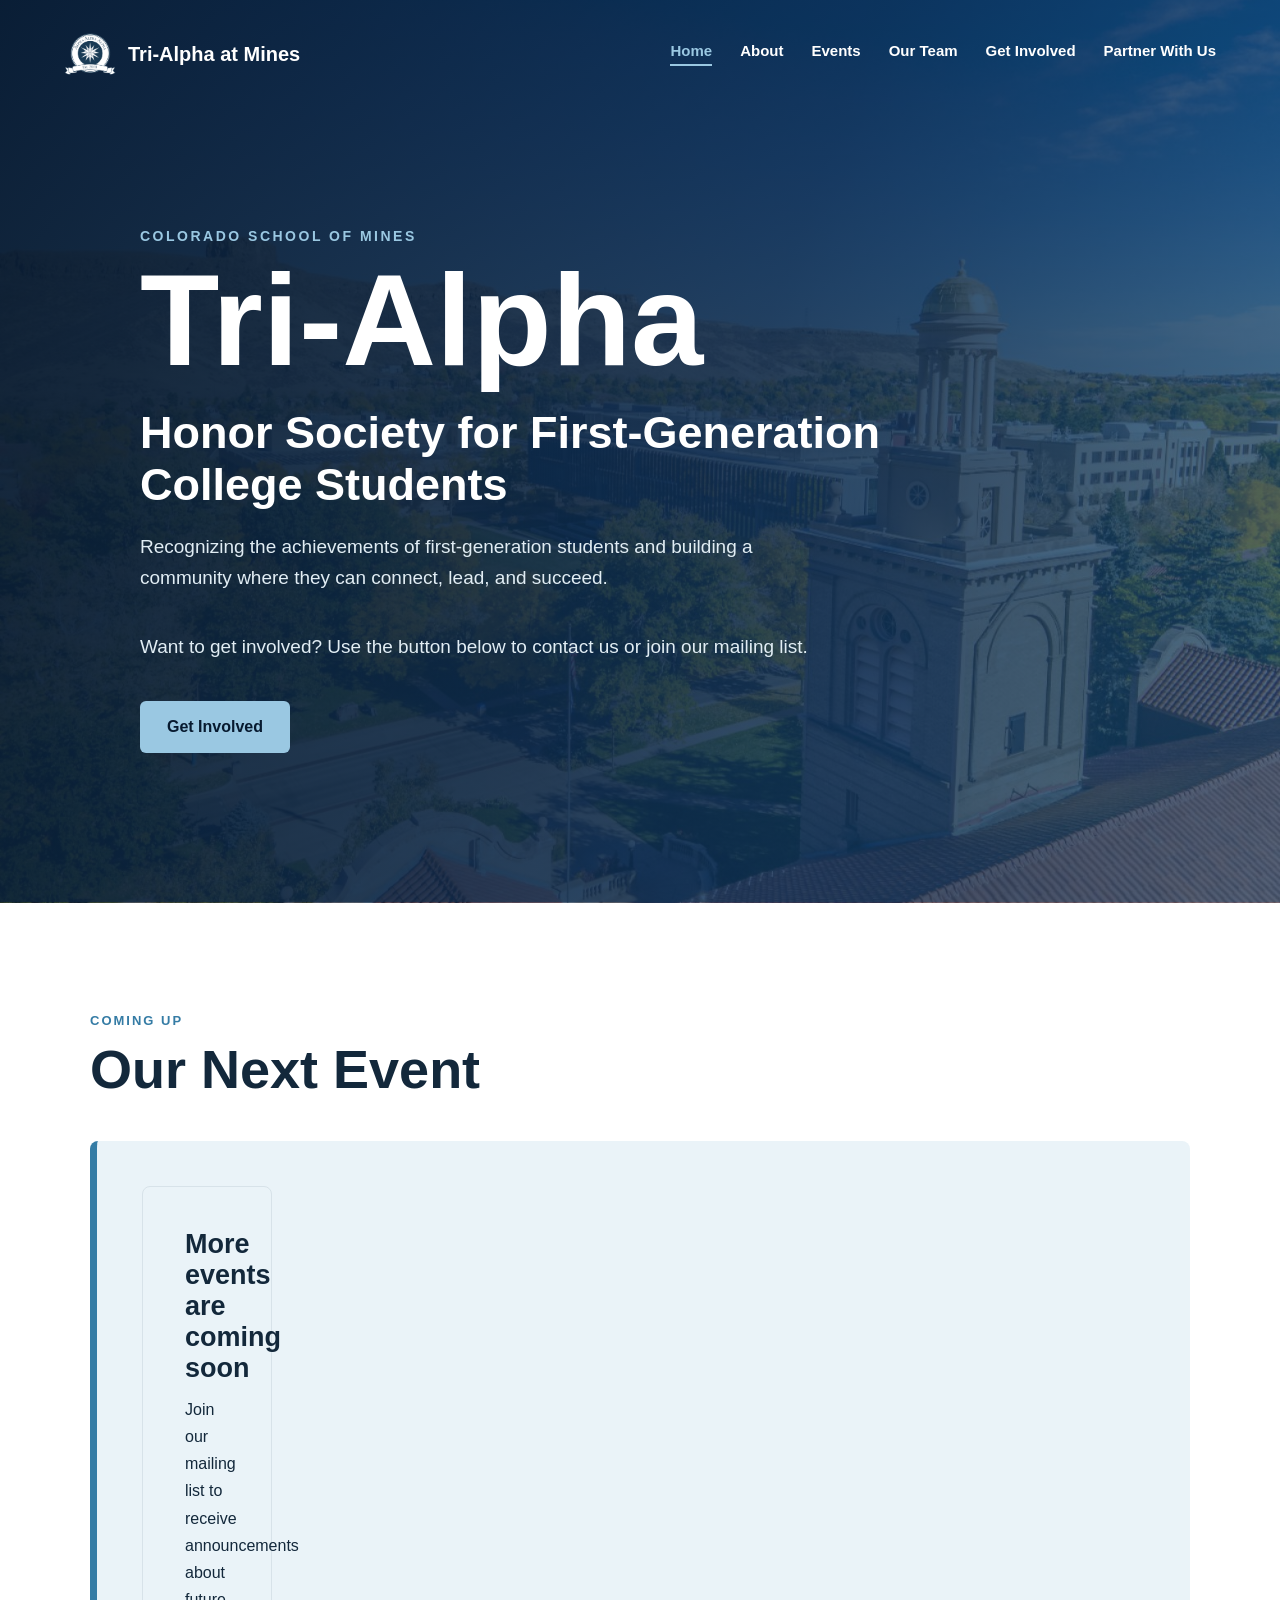
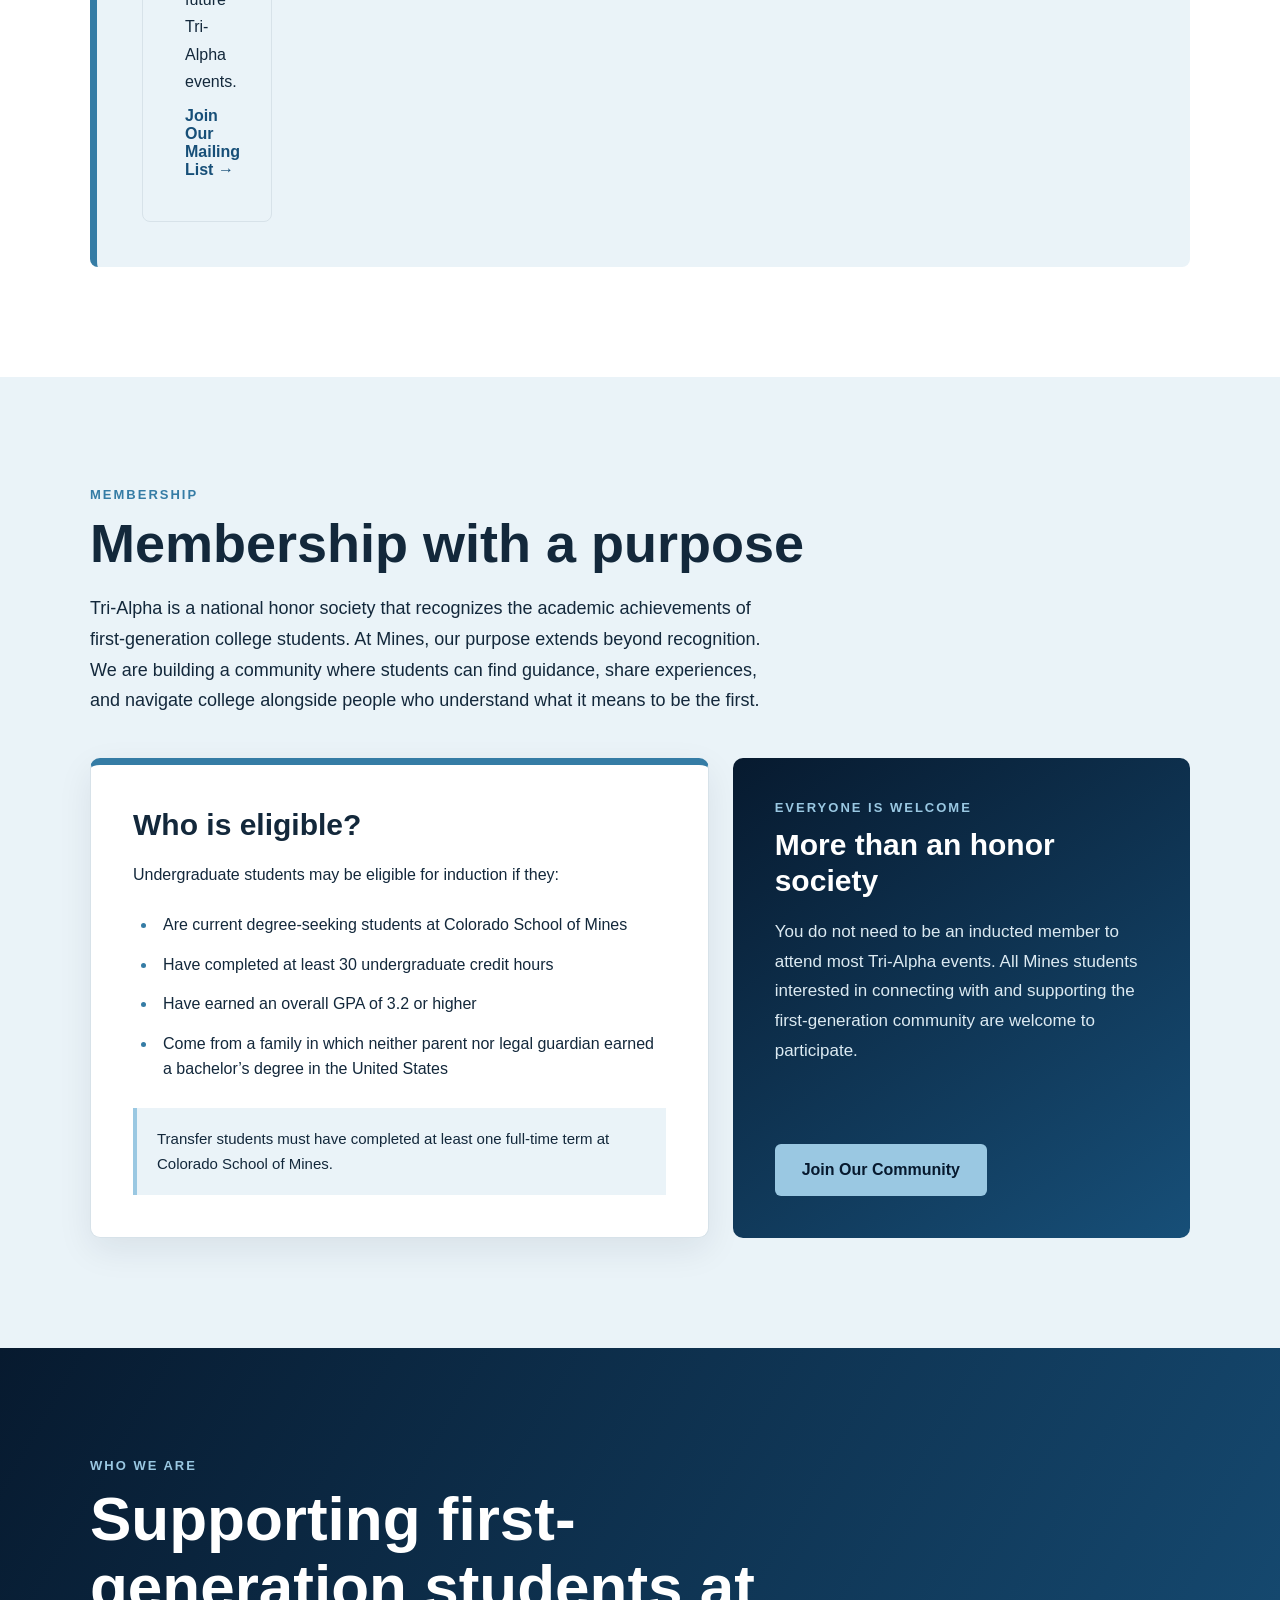
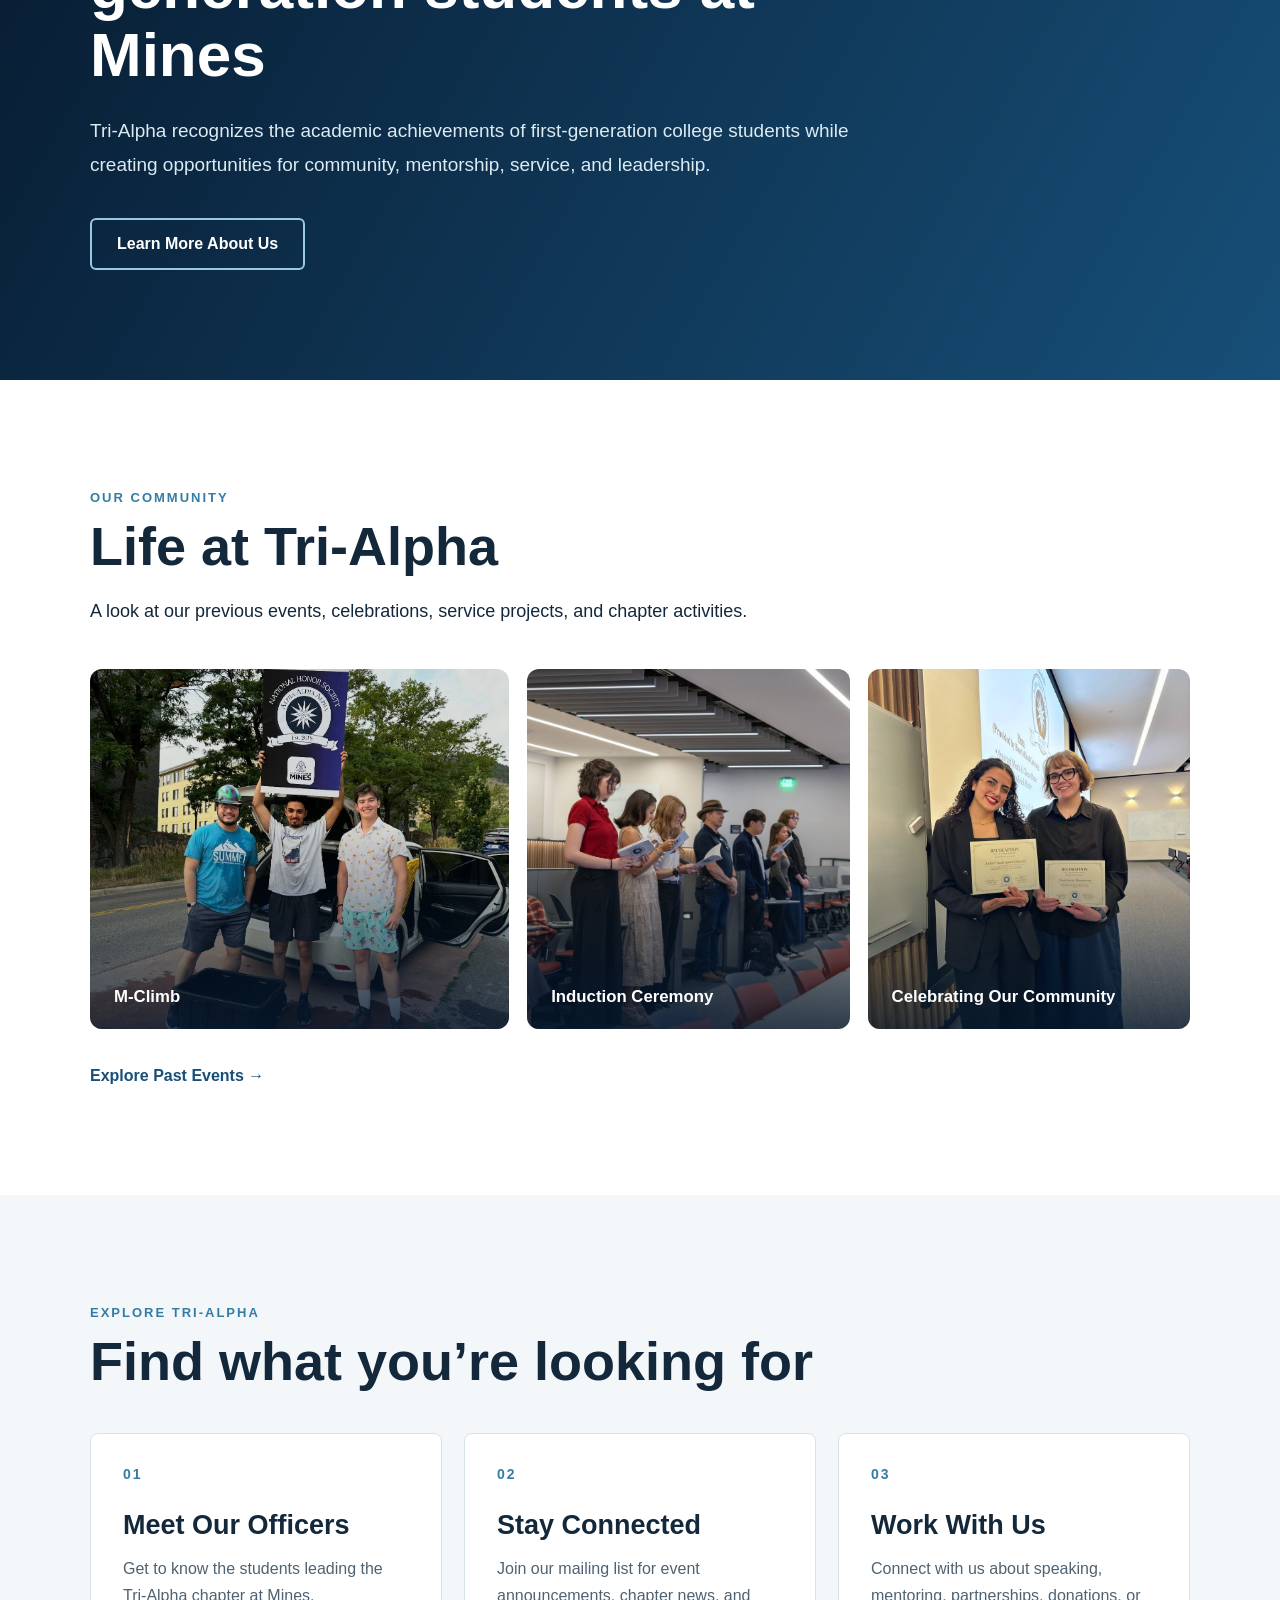
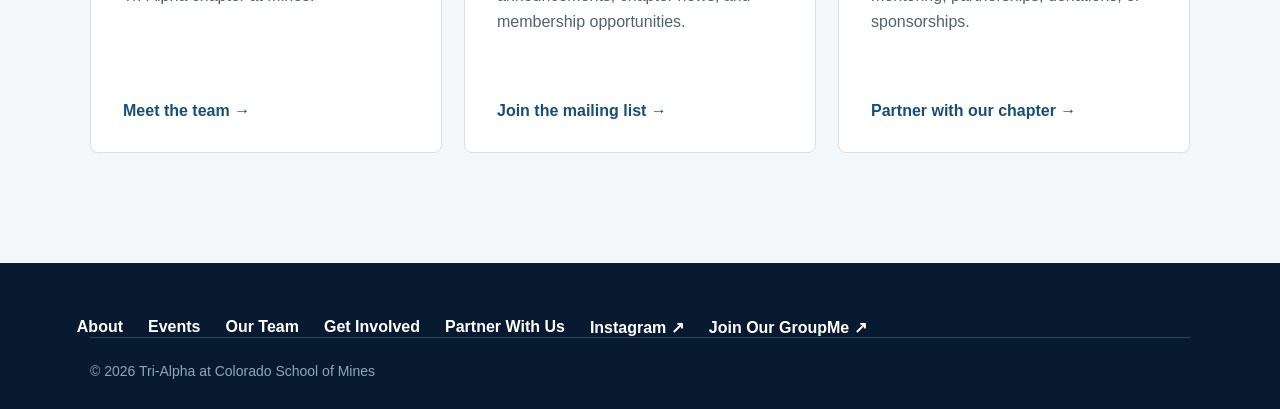
==== commit 5f716044: "Update index.html" ====
--- a/index.html
+++ b/index.html
@@ -18,6 +18,7 @@
         type="image/png"
         href="image/tri.alpha.logo.png"
     >
+    <meta name="google-site-verification" content="-B2W3Jev3-7f4X4aQGxaCgw9OHvg2OBtvhpWLjm-I5A" />
 </head>
 
 <body>
--- a/style.css
+++ b/style.css
@@ -1842,4 +1842,421 @@
         grid-column: auto;
     }
 
-}+}
+
+/* Membership section */
+
+.membership-section {
+    padding-top: 110px;
+    padding-bottom: 110px;
+    background-color: var(--pale-blue);
+    box-shadow: 0 0 0 100vmax var(--pale-blue);
+    clip-path: inset(0 -100vmax);
+}
+
+.membership-section .section-heading {
+    max-width: 850px;
+}
+
+.membership-grid {
+    display: grid;
+    grid-template-columns: 1.15fr 0.85fr;
+    gap: 24px;
+    align-items: stretch;
+}
+
+.membership-card,
+.community-card {
+    padding: 42px;
+    border-radius: 10px;
+}
+
+.membership-card {
+    border: 1px solid #d7e2e9;
+    border-top: 7px solid var(--medium-blue);
+    background-color: var(--white);
+    box-shadow: 0 12px 35px rgba(7, 26, 47, 0.08);
+}
+
+.membership-card h3,
+.community-card h3 {
+    margin: 0 0 18px;
+    font-size: 30px;
+    line-height: 1.2;
+}
+
+.membership-card > p {
+    line-height: 1.7;
+}
+
+.membership-card ul {
+    margin: 24px 0;
+    padding-left: 24px;
+}
+
+.membership-card li {
+    margin-bottom: 14px;
+    padding-left: 6px;
+    line-height: 1.6;
+}
+
+.membership-card li::marker {
+    color: var(--medium-blue);
+}
+
+.membership-note {
+    margin: 26px 0 0;
+    padding: 18px 20px;
+    border-left: 4px solid var(--light-blue);
+    background-color: var(--pale-blue);
+    font-size: 15px;
+}
+
+.community-card {
+    display: flex;
+    flex-direction: column;
+    align-items: flex-start;
+    color: var(--white);
+    background:
+        linear-gradient(
+            145deg,
+            var(--dark-navy),
+            var(--mines-blue)
+        );
+}
+
+.community-card .section-label {
+    color: var(--light-blue);
+}
+
+.community-card p:not(.section-label) {
+    margin: 0 0 30px;
+    color: #dceaf2;
+    font-size: 17px;
+    line-height: 1.75;
+}
+
+.community-card .button {
+    margin-top: auto;
+}
+
+
+/* Membership section on tablets and phones */
+
+@media (max-width: 900px) {
+
+    .membership-grid {
+        grid-template-columns: 1fr;
+    }
+}
+
+@media (max-width: 700px) {
+
+    .membership-section {
+        padding-top: 75px;
+        padding-bottom: 75px;
+    }
+
+    .membership-card,
+    .community-card {
+        padding: 28px;
+    }
+
+    .membership-card h3,
+    .community-card h3 {
+        font-size: 26px;
+    }
+}
+
+/* Planned events */
+
+.planned-events-section {
+    background-color: var(--pale-blue);
+}
+
+.planned-events-content {
+    padding-top: 110px;
+    padding-bottom: 110px;
+}
+
+.planned-events-grid {
+    display: grid;
+    grid-template-columns: repeat(3, 1fr);
+    gap: 24px;
+    margin-bottom: 40px;
+}
+
+.planned-event-card {
+    padding: 34px;
+    border: 1px solid #d7e2e9;
+    border-top: 6px solid var(--medium-blue);
+    border-radius: 10px;
+    background-color: var(--white);
+    box-shadow: 0 12px 35px rgba(7, 26, 47, 0.07);
+}
+
+.planned-event-number {
+    display: block;
+    margin-bottom: 24px;
+    color: var(--medium-blue);
+    font-size: 14px;
+    font-weight: 700;
+    letter-spacing: 0.12em;
+}
+
+.planned-event-card h3 {
+    margin: 0 0 14px;
+    font-size: 23px;
+    line-height: 1.25;
+}
+
+.planned-event-card p {
+    margin: 0;
+    line-height: 1.7;
+}
+
+.planned-events-partner {
+    display: flex;
+    align-items: center;
+    justify-content: space-between;
+    gap: 40px;
+    padding: 38px 42px;
+    border-radius: 10px;
+    color: var(--white);
+    background:
+        linear-gradient(
+            145deg,
+            var(--dark-navy),
+            var(--mines-blue)
+        );
+}
+
+.planned-events-partner > div {
+    max-width: 700px;
+}
+
+.planned-events-partner h3 {
+    margin: 0 0 12px;
+    font-size: 28px;
+}
+
+.planned-events-partner p:not(.section-label) {
+    margin: 0;
+    color: #dceaf2;
+    line-height: 1.7;
+}
+
+.planned-events-partner .button {
+    flex-shrink: 0;
+}
+
+
+/* Planned events on tablets and phones */
+
+@media (max-width: 900px) {
+
+    .planned-events-grid {
+        grid-template-columns: 1fr;
+    }
+
+    .planned-events-partner {
+        align-items: flex-start;
+        flex-direction: column;
+    }
+}
+
+@media (max-width: 700px) {
+
+    .planned-events-content {
+        padding-top: 75px;
+        padding-bottom: 75px;
+    }
+
+    .planned-event-card,
+    .planned-events-partner {
+        padding: 28px;
+    }
+
+    .planned-events-partner h3 {
+        font-size: 25px;
+    }
+}
+
+/* Partner With Us page */
+
+.partner-intro-section {
+    color: var(--white);
+    background:
+        linear-gradient(
+            135deg,
+            var(--dark-navy),
+            var(--mines-blue)
+        );
+}
+
+.partner-intro-content {
+    padding-top: 90px;
+    padding-bottom: 90px;
+}
+
+.partner-intro-content h1 {
+    max-width: 800px;
+    margin: 0 0 22px;
+    font-size: clamp(48px, 7vw, 78px);
+    line-height: 1.05;
+}
+
+.partner-intro-content > p:not(.section-label) {
+    max-width: 780px;
+    margin: 0;
+    color: #dceaf2;
+    font-size: 19px;
+    line-height: 1.75;
+}
+
+
+/* Partnership options */
+
+.partnership-options-section {
+    padding-top: 110px;
+    padding-bottom: 110px;
+}
+
+.partnership-options-grid {
+    display: grid;
+    grid-template-columns: repeat(2, 1fr);
+    gap: 24px;
+}
+
+.partnership-option-card {
+    padding: 36px;
+    border: 1px solid #d7e2e9;
+    border-top: 6px solid var(--medium-blue);
+    border-radius: 10px;
+    background-color: var(--white);
+    box-shadow: 0 12px 35px rgba(7, 26, 47, 0.07);
+}
+
+.partnership-option-number {
+    display: block;
+    margin-bottom: 24px;
+    color: var(--medium-blue);
+    font-size: 14px;
+    font-weight: 700;
+    letter-spacing: 0.12em;
+}
+
+.partnership-option-card h3 {
+    margin: 0 0 14px;
+    font-size: 25px;
+    line-height: 1.25;
+}
+
+.partnership-option-card p {
+    margin: 0;
+    line-height: 1.7;
+}
+
+
+/* Partnership form */
+
+.partner-form-section {
+    color: var(--white);
+    background:
+        linear-gradient(
+            145deg,
+            var(--dark-navy),
+            var(--mines-blue)
+        );
+}
+
+.partner-form-layout {
+    display: grid;
+    grid-template-columns: 0.8fr 1.2fr;
+    gap: 70px;
+    align-items: start;
+    padding-top: 110px;
+    padding-bottom: 110px;
+}
+
+.partner-form-introduction {
+    position: sticky;
+    top: 40px;
+}
+
+.partner-form-introduction h2 {
+    margin: 0 0 22px;
+    font-size: 42px;
+    line-height: 1.15;
+}
+
+.partner-form-introduction > p:not(.section-label) {
+    color: #dceaf2;
+    font-size: 17px;
+    line-height: 1.75;
+}
+
+.partner-contact-details {
+    margin-top: 42px;
+    padding-top: 30px;
+    border-top: 1px solid rgba(255, 255, 255, 0.2);
+}
+
+.partner-contact-details h3 {
+    margin: 0 0 12px;
+    font-size:  24px;
+}
+
+.partner-contact-details p {
+    color: #dceaf2;
+    line-height: 1.7;
+}
+
+.partner-contact-details .contact-email {
+    color: var(--white);
+}
+
+
+/* Partner page on tablets and phones */
+
+@media (max-width: 900px) {
+
+    .partnership-options-grid,
+    .partner-form-layout {
+        grid-template-columns: 1fr;
+    }
+
+    .partner-form-layout {
+        gap: 45px;
+    }
+
+    .partner-form-introduction {
+        position: static;
+    }
+}
+
+@media (max-width: 700px) {
+
+    .partner-intro-content {
+        padding-top: 70px;
+        padding-bottom: 70px;
+    }
+
+    .partnership-options-section,
+    .partner-form-layout {
+        padding-top: 75px;
+        padding-bottom: 75px;
+    }
+
+    .partnership-option-card {
+        padding: 28px;
+    }
+
+    .partner-form-introduction h2 {
+        font-size: 34px;
+    }
+}
+
+.partner-contact-details .contact-email {
+    color: #8fd3f4 !important;
+}
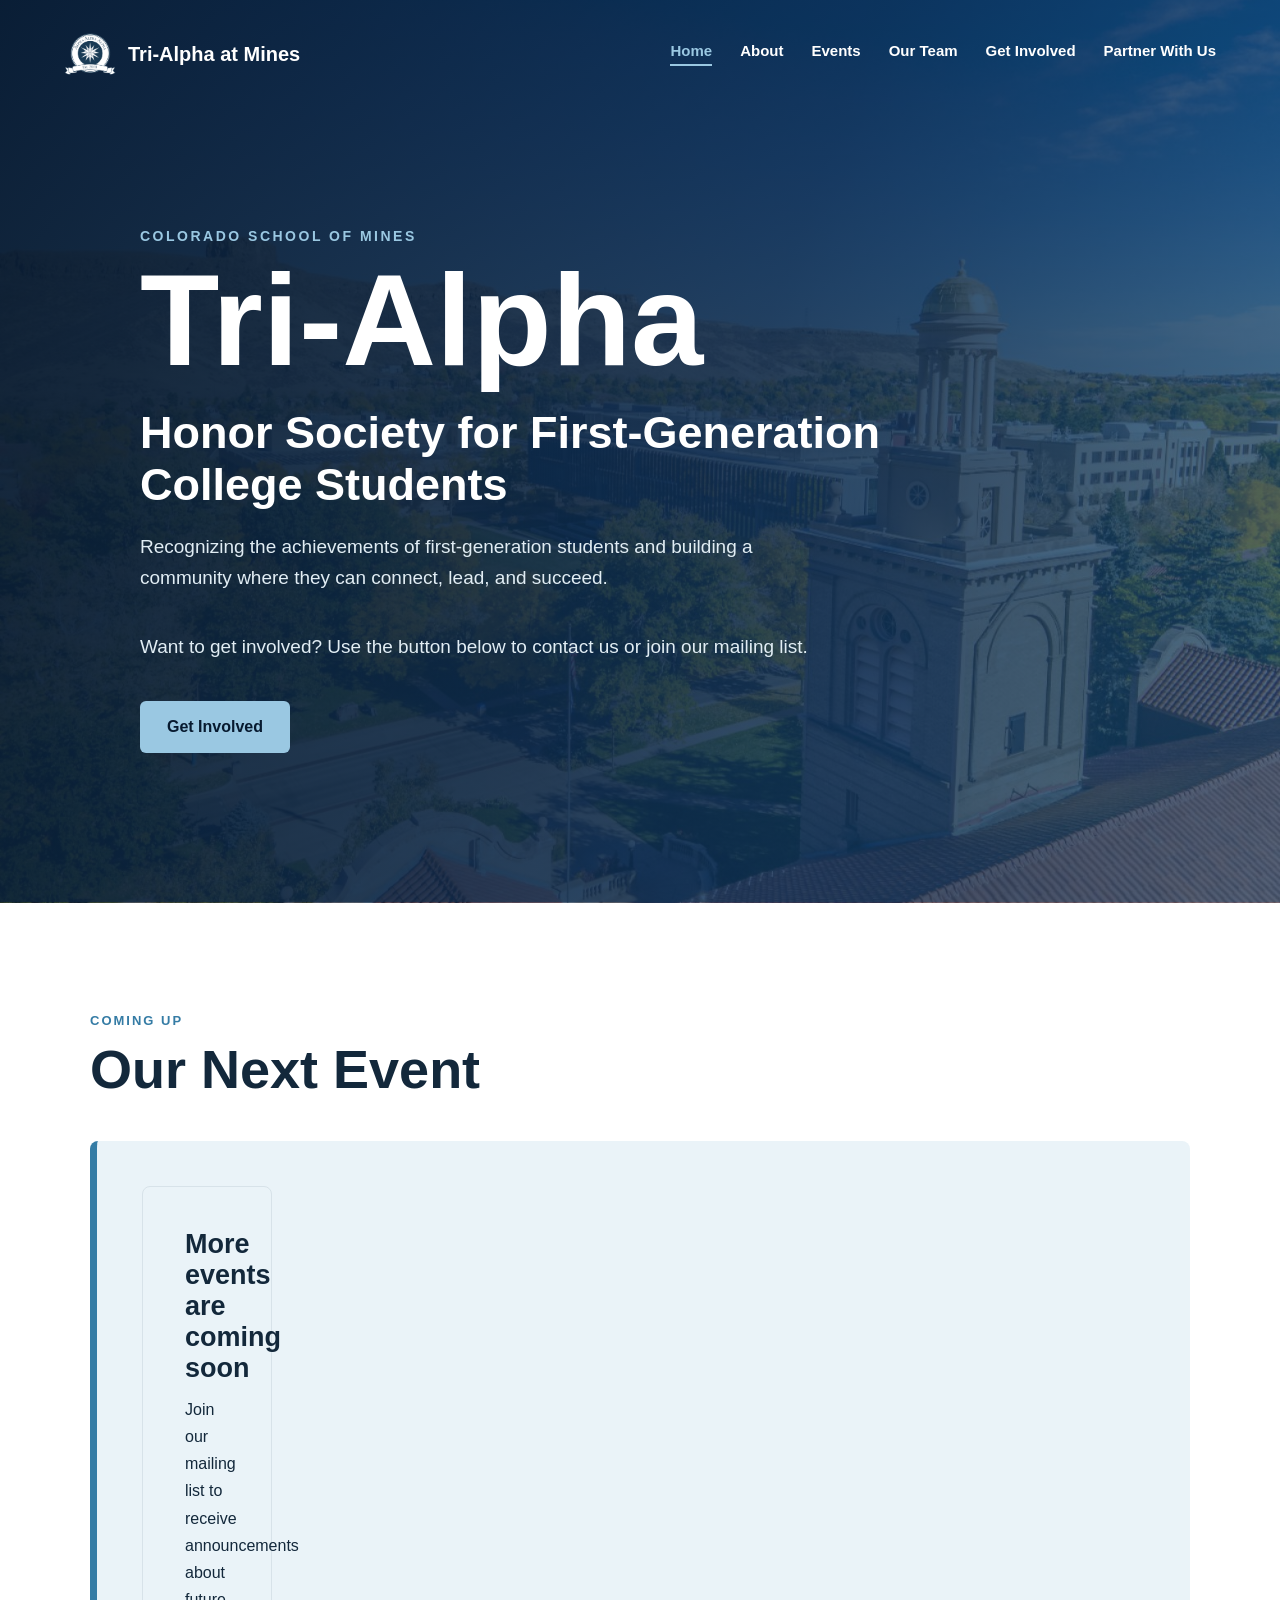
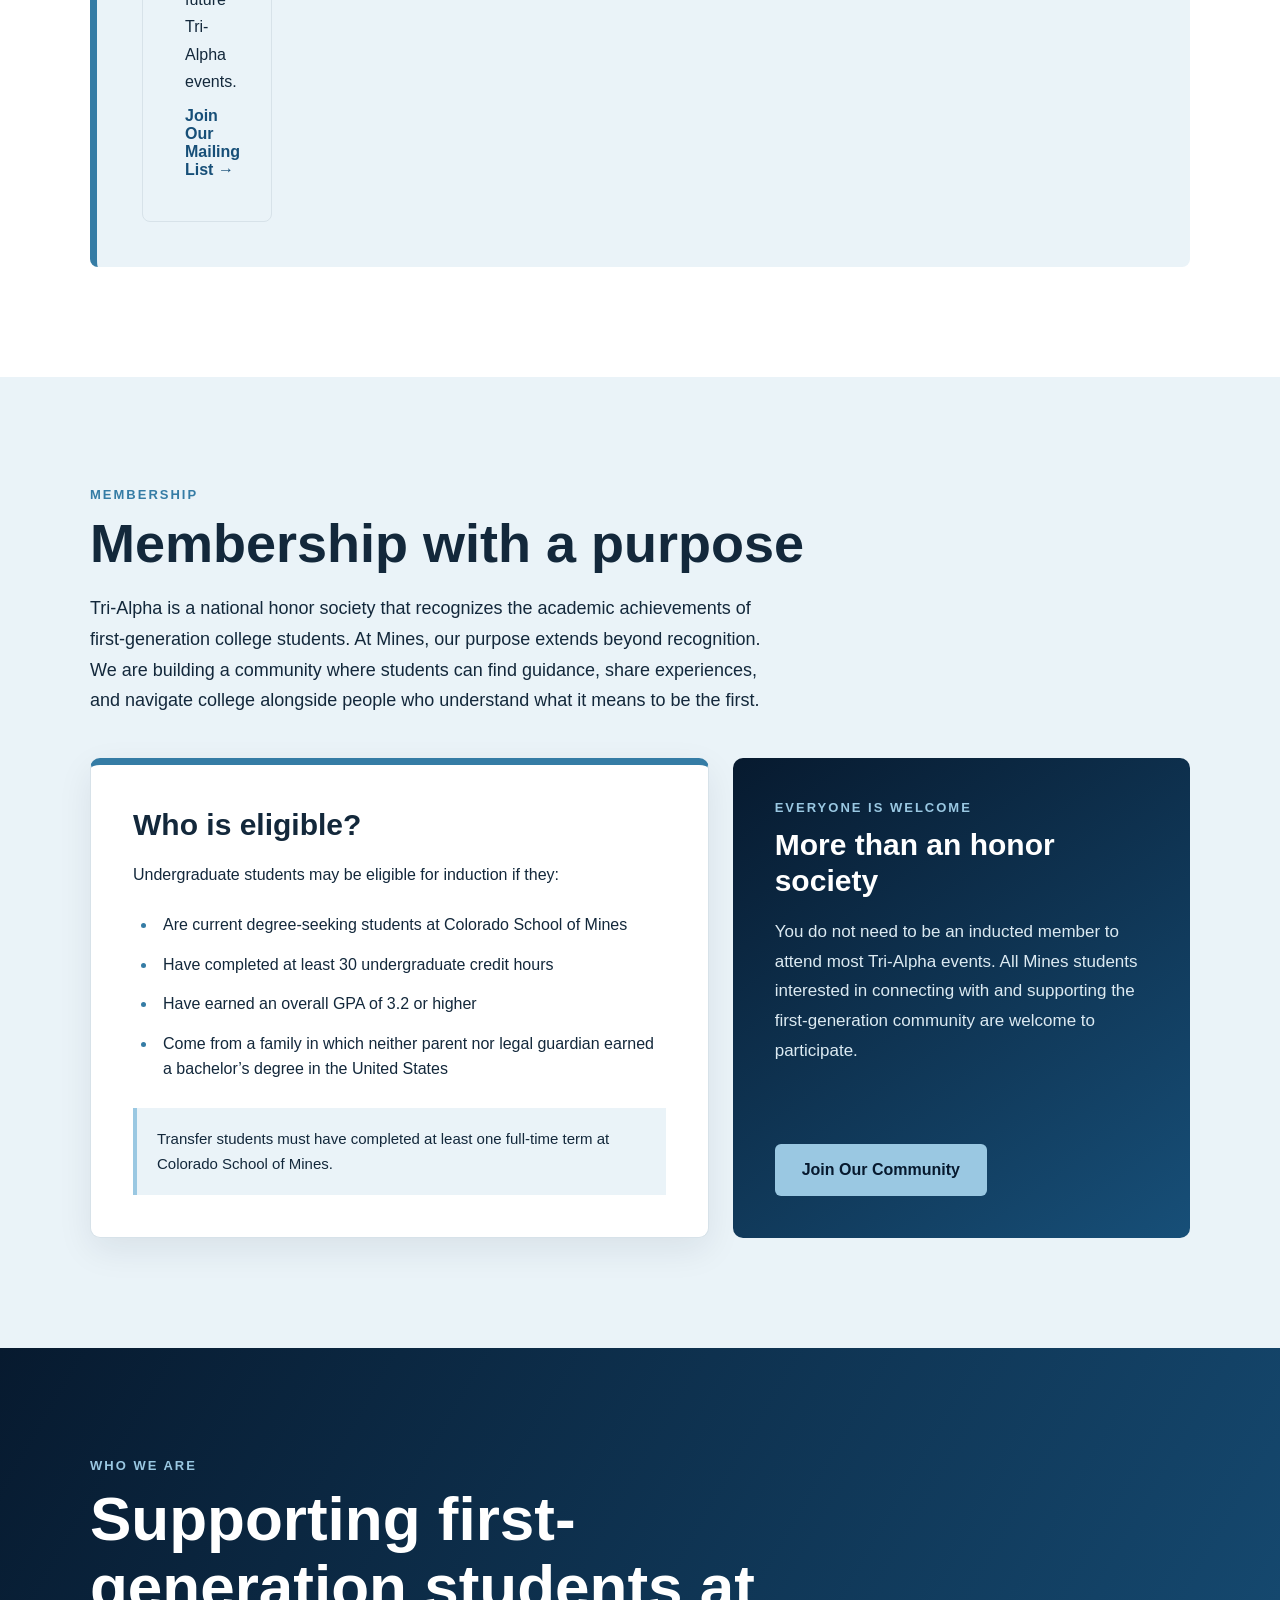
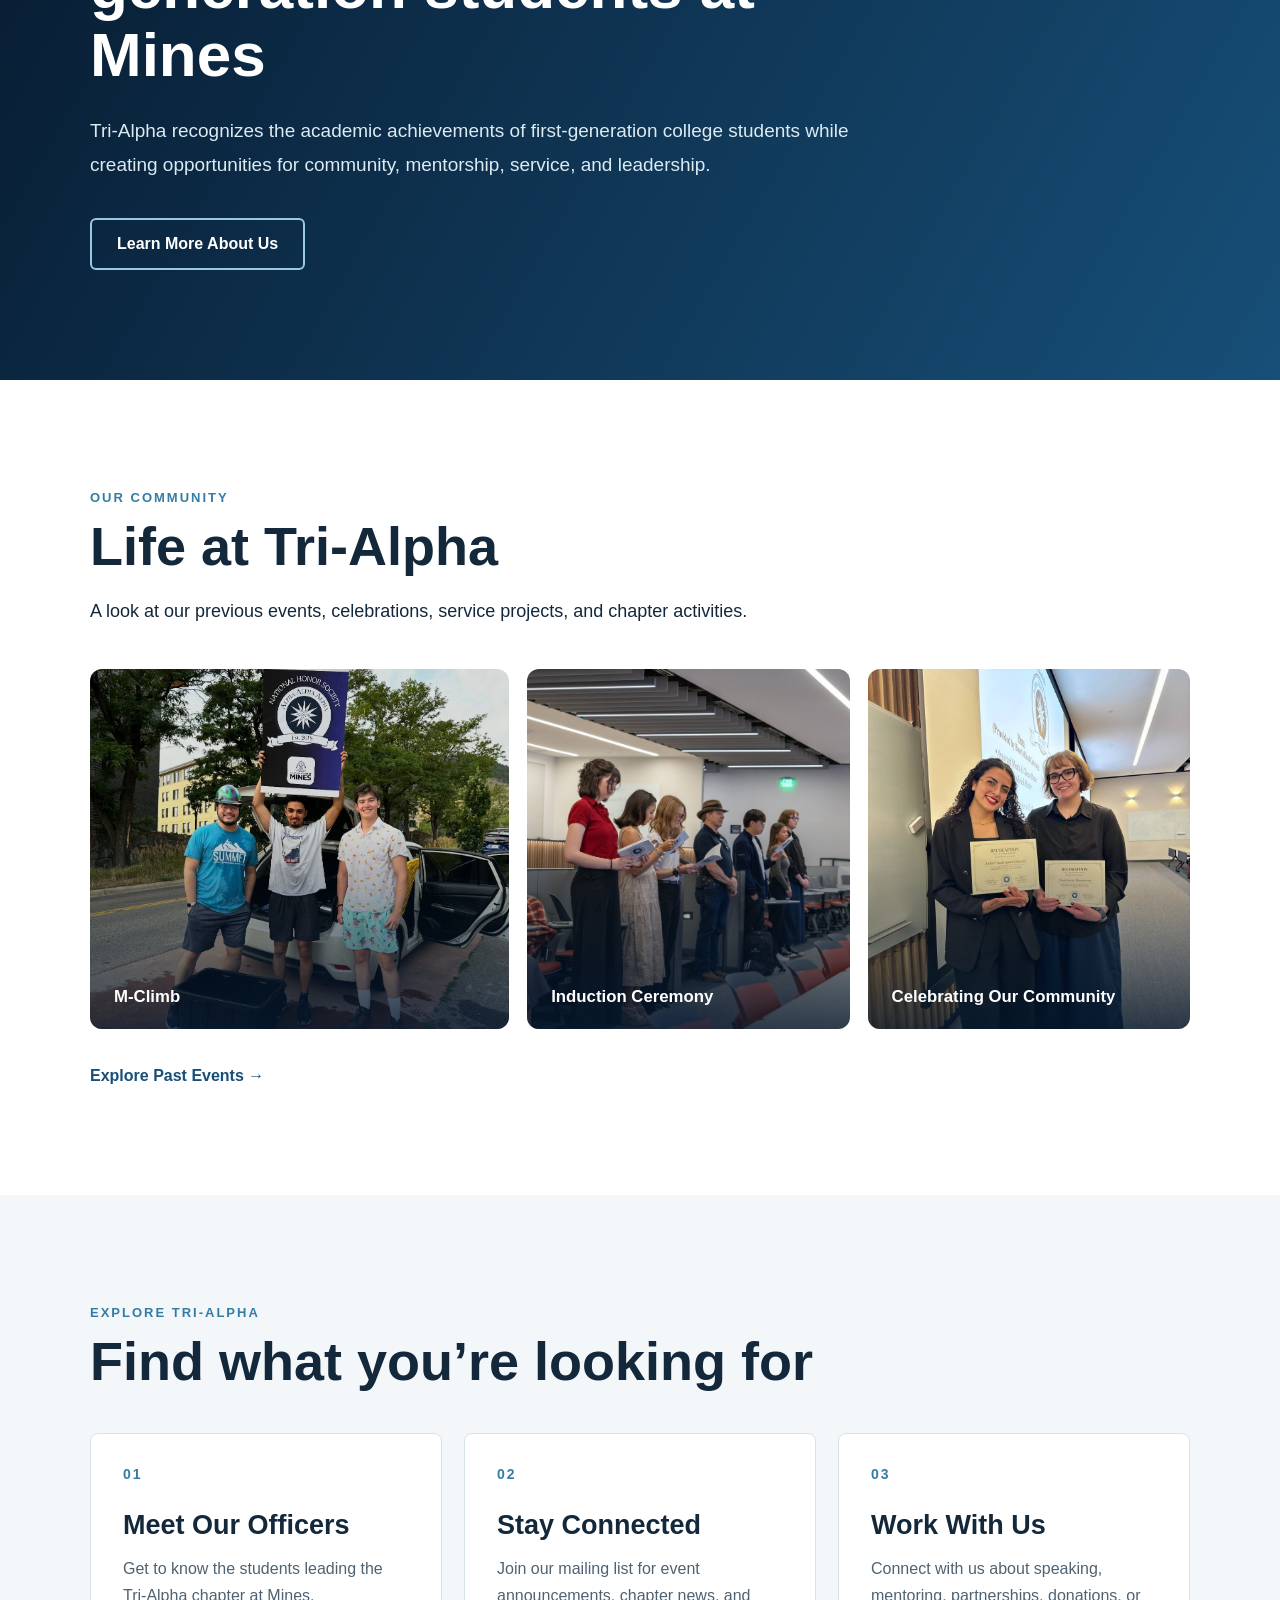
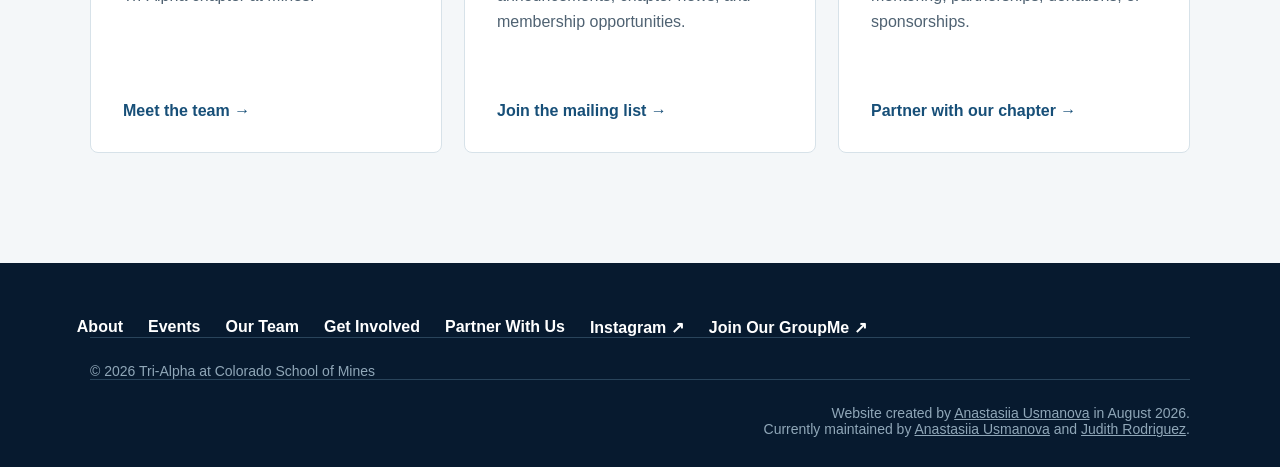
==== commit c354c276: "Update index.html" ====
--- a/index.html
+++ b/index.html
@@ -18,7 +18,6 @@
         type="image/png"
         href="image/tri.alpha.logo.png"
     >
-    <meta name="google-site-verification" content="-B2W3Jev3-7f4X4aQGxaCgw9OHvg2OBtvhpWLjm-I5A" />
 </head>
 
 <body>
@@ -464,6 +463,11 @@
             © 2026 Tri-Alpha at Colorado School of Mines
         </p>
 
+        <p class="copyright" style="text-align: right;">
+            Website created by <a href="https://www.linkedin.com/in/ausmanova/" target="_blank">Anastasiia Usmanova</a> in August 2026.<br>
+            Currently maintained by <a href="https://www.linkedin.com/in/ausmanova/" target="_blank">Anastasiia Usmanova</a>  and <a href="https://www.linkedin.com/in/judinitzia/" target="_blank">Judith Rodriguez</a>.
+        </p>
+
     </footer>
 
 
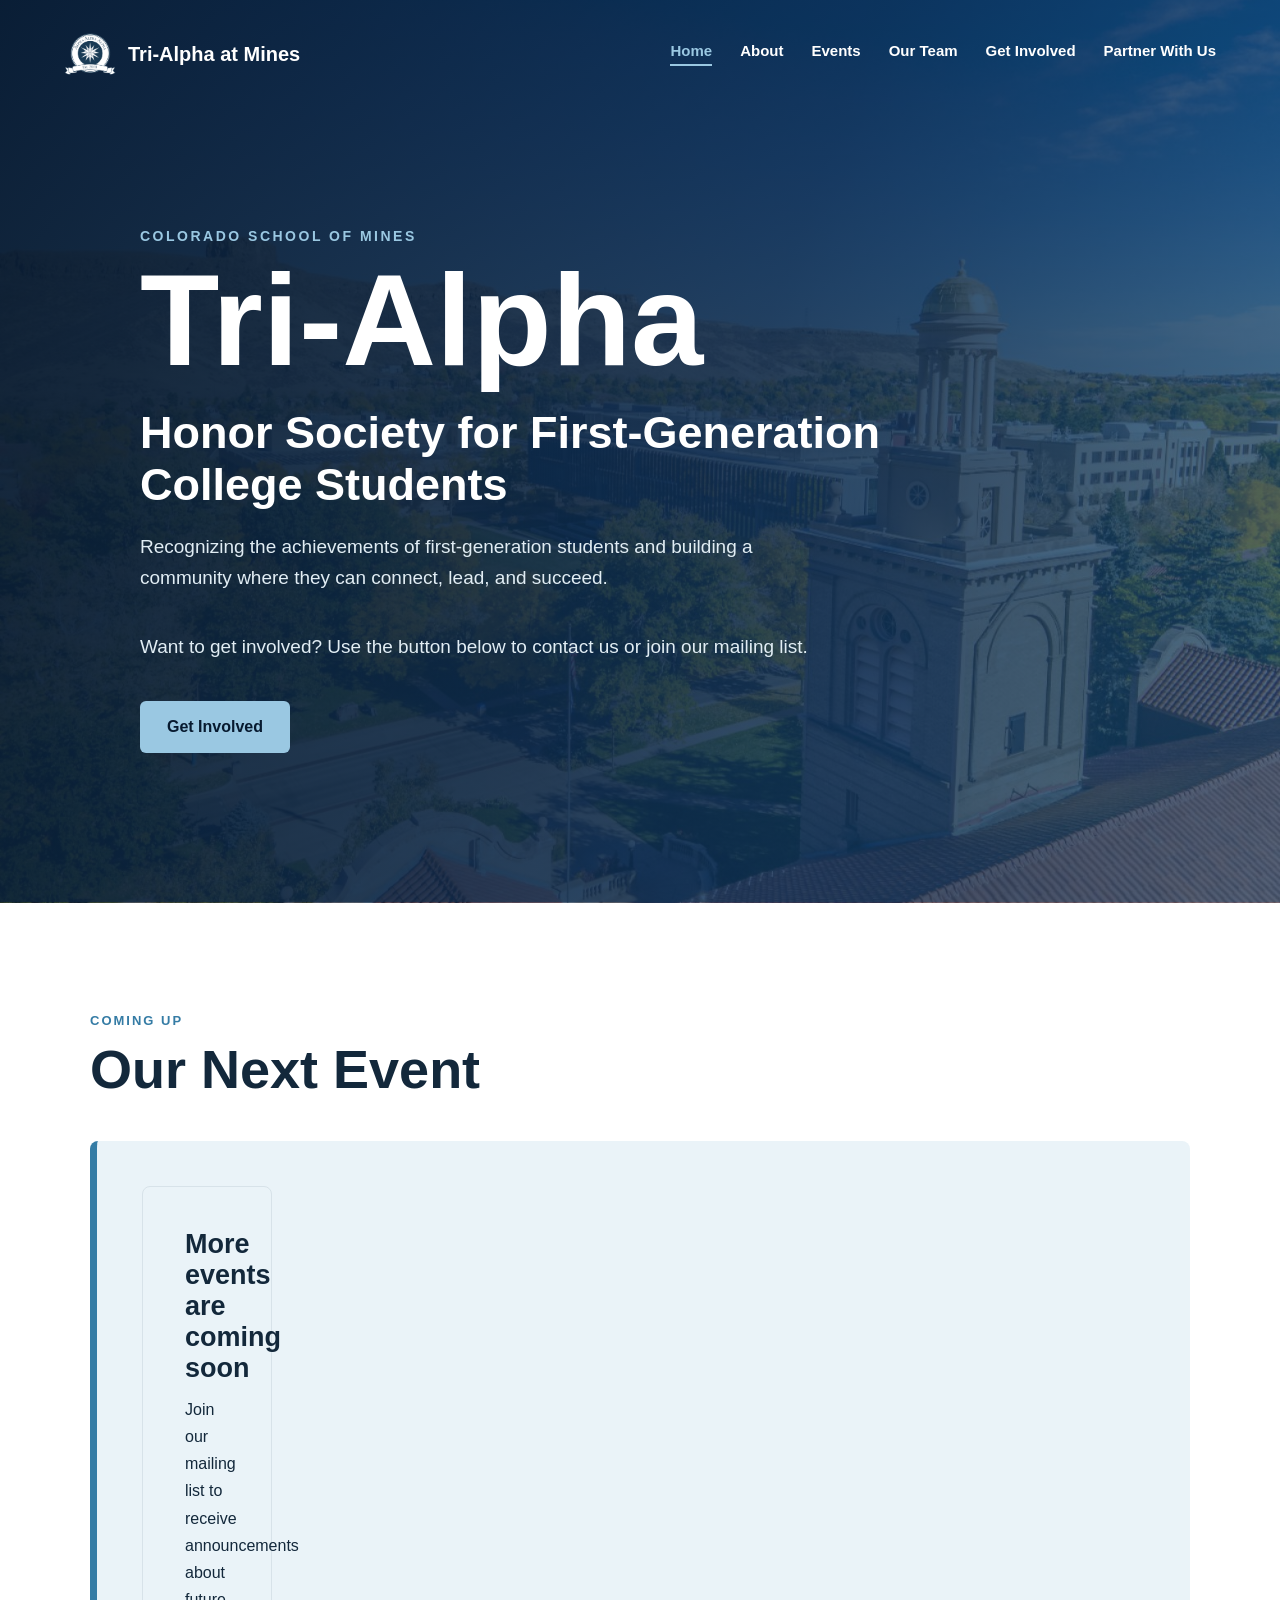
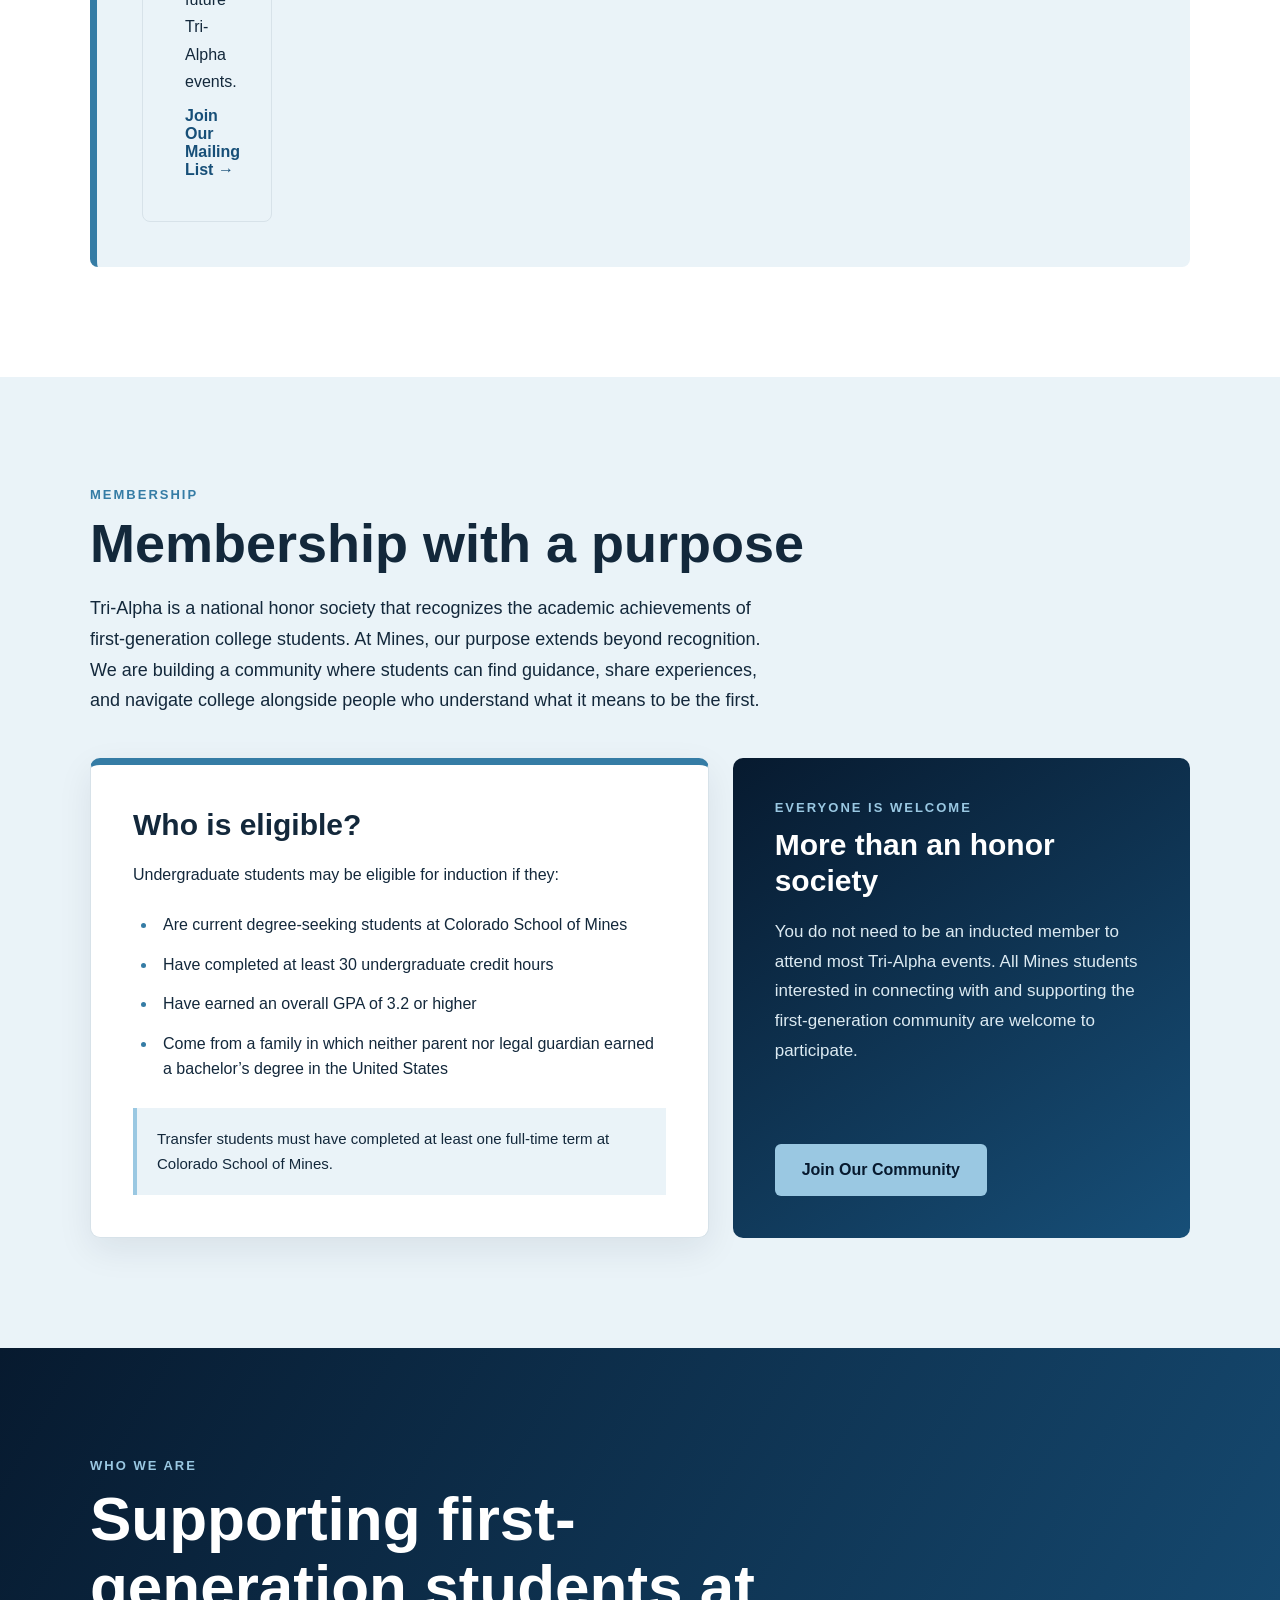
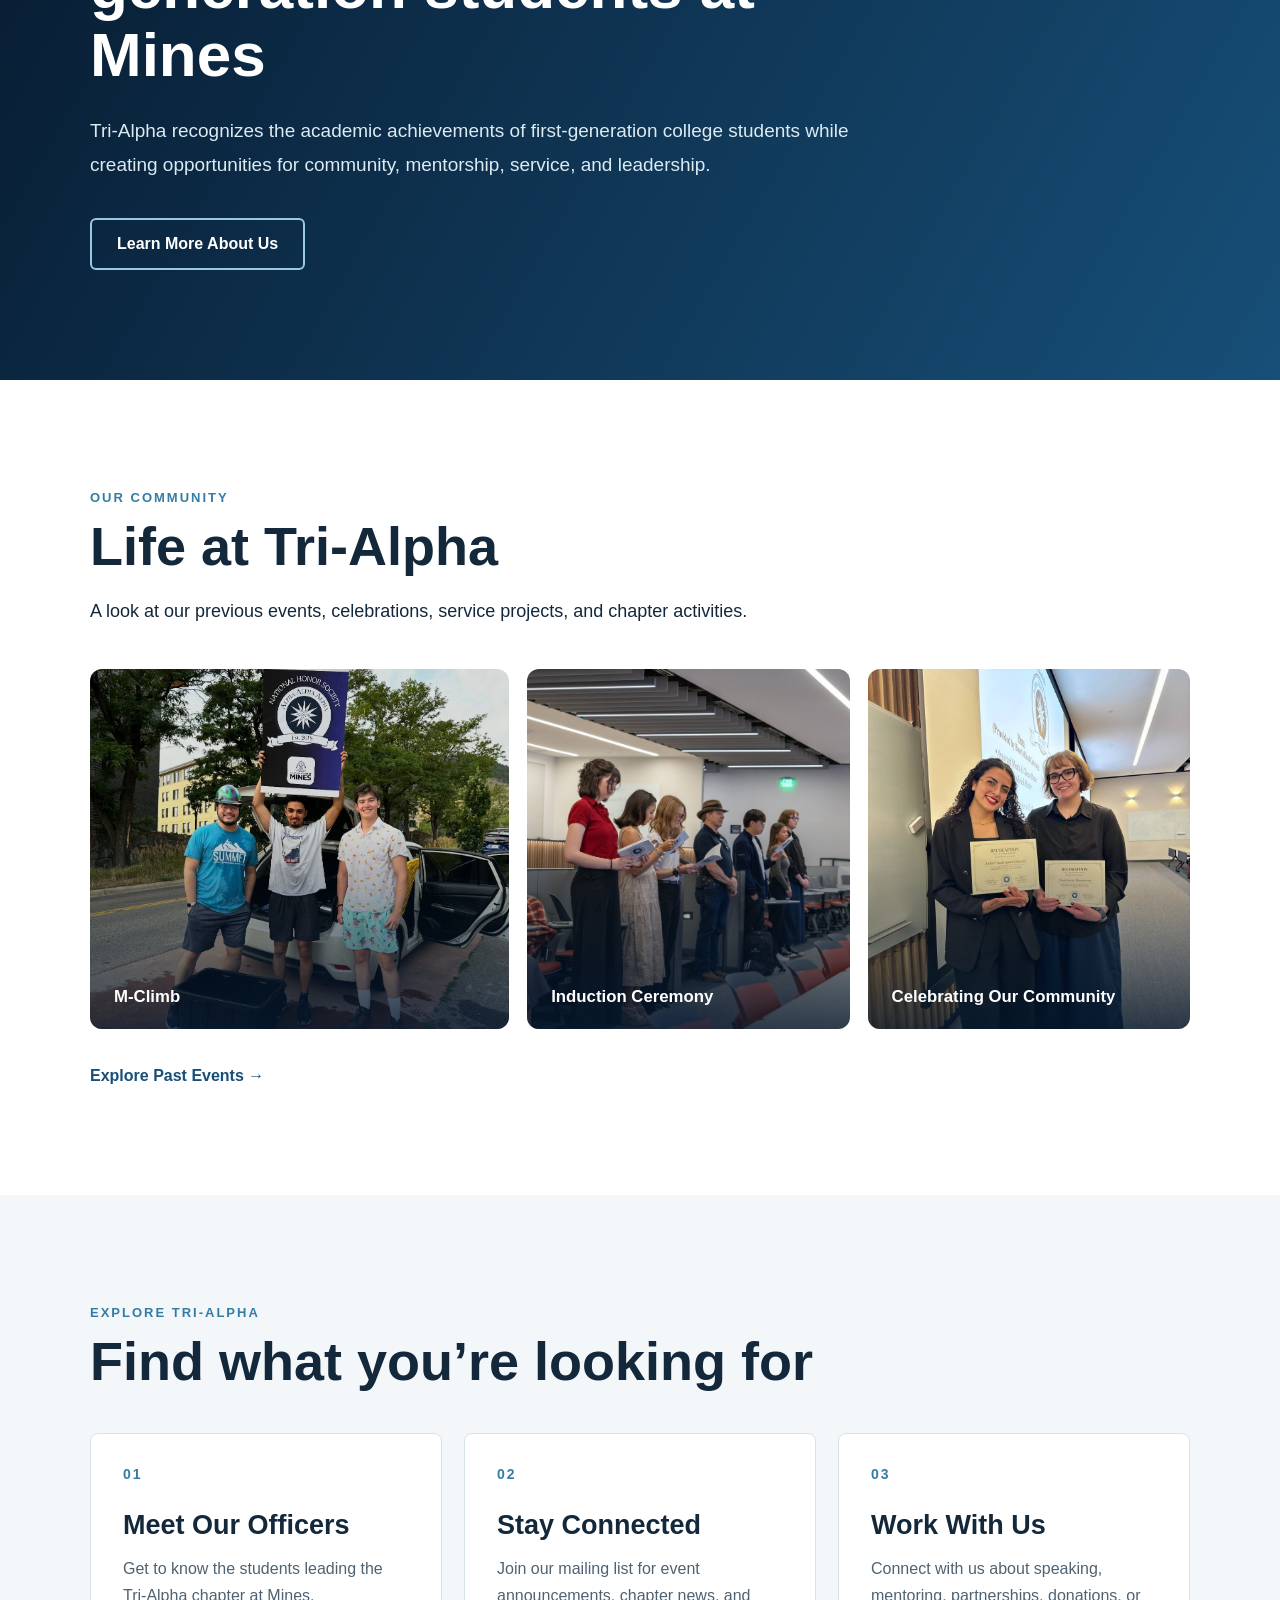
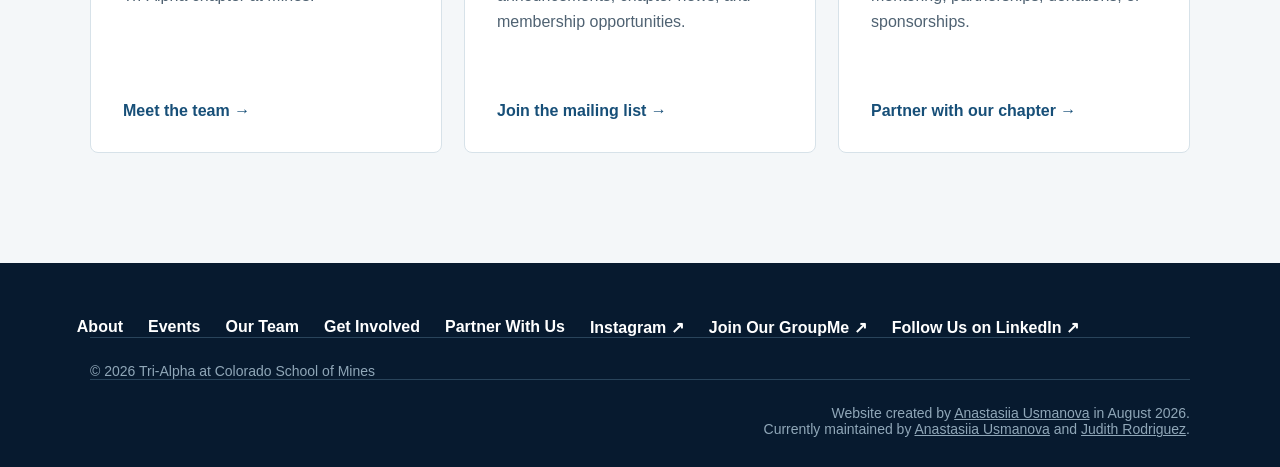
==== commit 92b9b7db: "Update index.html" ====
--- a/index.html
+++ b/index.html
@@ -456,6 +456,14 @@
                 Join Our GroupMe ↗
             </a>
 
+            <a
+                href="https://www.linkedin.com/company/tri-alpha-honor-society-colorado-school-of-mines/"
+                target="_blank"
+                rel="noopener noreferrer"
+            >
+                Follow Us on LinkedIn ↗
+            </a>
+
         </div>
 
 
--- a/style.css
+++ b/style.css
@@ -2260,3 +2260,108 @@
 .partner-contact-details .contact-email {
     color: #8fd3f4 !important;
 }
+
+
+.team-name-link {
+    color: inherit;
+    text-decoration: none;
+}
+
+.team-name-link:hover {
+    color: #c69214;
+    text-decoration: underline;
+}
+
+.team-major {
+    margin: 0.45rem 0 1.25rem;
+    color: #5f6872;
+    font-size: 0.95rem;
+    font-weight: 600;
+    line-height: 1.35;
+}
+
+.founding-president-card {
+    border: 2px solid #c69214;
+}
+
+.previous-officers-section {
+    margin-top: 5rem;
+    padding-top: 3rem;
+    border-top: 1px solid #d9dee5;
+}
+
+.previous-officers-section > h2 {
+    margin: 0.5rem 0 2rem;
+    color: #172235;
+    font-size: 2rem;
+}
+
+.previous-officers-grid {
+    display: grid;
+    grid-template-columns: repeat(3, minmax(0, 1fr));
+    gap: 2rem;
+}
+
+@media (max-width: 900px) {
+    .previous-officers-grid {
+        grid-template-columns: repeat(2, minmax(0, 1fr));
+    }
+}
+
+@media (max-width: 600px) {
+    .previous-officers-section {
+        margin-top: 3rem;
+        padding-top: 2rem;
+    }
+
+    .previous-officers-grid {
+        grid-template-columns: 1fr;
+    }
+}
+
+.sponsors-section {
+    padding: 0;
+    background: #f5f7fa;
+}
+
+.sponsors-section > .section {
+    padding-top: 4rem;
+    padding-bottom: 4rem;
+}
+
+.sponsors-heading {
+    max-width: 900px;
+    margin-bottom: 2rem;
+}
+
+.sponsors-heading h2 {
+    margin: 0.65rem 0 1rem;
+    font-size: clamp(2.5rem, 4vw, 3.5rem);
+    line-height: 1.1;
+}
+
+.sponsors-heading > p:last-child {
+    max-width: 850px;
+    margin: 0;
+    font-size: 1.25rem;
+    line-height: 1.55;
+}
+
+@media (max-width: 600px) {
+    .sponsors-section > .section {
+        padding-top: 3rem;
+        padding-bottom: 3rem;
+    }
+
+    .sponsors-heading h2 {
+        font-size: 2.25rem;
+    }
+
+    .sponsors-heading > p:last-child {
+        font-size: 1.1rem;
+    }
+
+    .sponsors-grid {
+        grid-template-columns: 1fr;
+    }
+}
